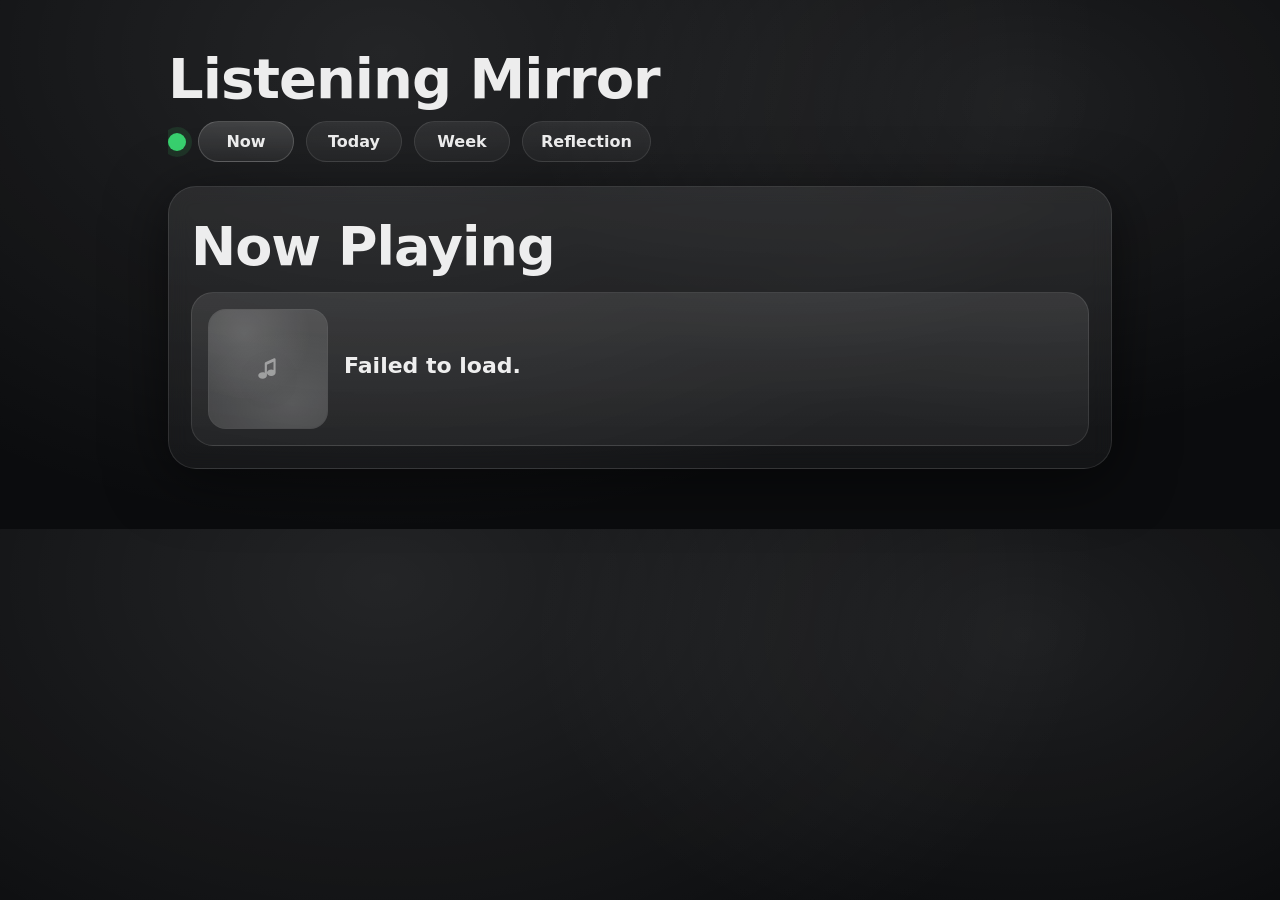
==== index.html @ 36694565 "Update index.html" ====
<!doctype html>
<html lang="en">
<head>
  <meta charset="utf-8" />
  <meta name="viewport" content="width=device-width,initial-scale=1" />
  <title>Listening Mirror</title>

  <style>
    :root{
      --bg:#0b0c0e;
      --card:rgba(255,255,255,.06);
      --card2:rgba(255,255,255,.08);
      --txt:rgba(255,255,255,.92);
      --muted:rgba(255,255,255,.60);
      --muted2:rgba(255,255,255,.42);
      --stroke:rgba(255,255,255,.10);
      --glow:rgba(255,255,255,.12);
      --radius:28px;
      --shadow: 0 12px 60px rgba(0,0,0,.55);
    }

    *{box-sizing:border-box}
    body{
      margin:0;
      font-family: system-ui, -apple-system, Segoe UI, Roboto, Arial, sans-serif;
      background:
        radial-gradient(1200px 800px at 30% 10%, rgba(255,255,255,.10), transparent 60%),
        radial-gradient(900px 600px at 80% 20%, rgba(255,255,255,.08), transparent 55%),
        var(--bg);
      color:var(--txt);
    }

    .wrap{max-width:980px;margin:0 auto;padding:28px 18px 60px;}
    h1{font-size:56px;letter-spacing:-1px;margin:18px 0 10px;}

    /* Tabs: mobile-friendly (horizontal scroll, no cut) */
    .tabs{
      display:flex;
      gap:12px;
      align-items:center;
      margin:10px 0 18px;
      overflow-x:auto;
      -webkit-overflow-scrolling:touch;
      padding-bottom:6px;
    }
    .tabs::-webkit-scrollbar{height:6px}
    .tabs::-webkit-scrollbar-thumb{background:rgba(255,255,255,.10);border-radius:999px}
    .dot{
      flex:0 0 auto;
      width:18px;height:18px;border-radius:999px;background:#38d06e;
      box-shadow:0 0 0 6px rgba(56,208,110,.12)
    }
    .tab{
      flex:0 0 auto;
      border:1px solid var(--stroke);
      background:linear-gradient(180deg, rgba(255,255,255,.08), rgba(255,255,255,.04));
      color:var(--txt);
      padding:10px 18px;border-radius:999px;
      font-weight:800;
      cursor:pointer;
      user-select:none;
      min-width:96px;
      text-align:center;
      white-space:nowrap;
    }
    .tab[aria-selected="true"]{
      background:linear-gradient(180deg, rgba(255,255,255,.16), rgba(255,255,255,.06));
      border-color:rgba(255,255,255,.18);
    }

    .panel{
      border:1px solid var(--stroke);
      background:linear-gradient(180deg, rgba(255,255,255,.08), rgba(255,255,255,.04));
      border-radius:var(--radius);
      padding:22px;
      box-shadow:var(--shadow);
      backdrop-filter: blur(10px);
    }
    .panel h2{font-size:54px;margin:6px 0 14px;letter-spacing:-1px}

    .card{
      border:1px solid var(--stroke);
      background:linear-gradient(180deg, rgba(255,255,255,.10), rgba(255,255,255,.05));
      border-radius:22px;
      padding:16px;
    }

    .nowGrid{
      display:grid;
      grid-template-columns: 120px 1fr;
      gap:16px;
      align-items:center;
    }

    .cover{
      width:120px;height:120px;border-radius:18px;
      border:1px solid var(--stroke);
      background:rgba(255,255,255,.08);
      overflow:hidden;
      position:relative;
      display:grid;
      place-items:center;
    }
    .cover img{width:100%;height:100%;object-fit:cover;display:block;}

    .meta{min-width:0;}
    .title{
      font-size:22px;font-weight:900;line-height:1.15;
      white-space:normal;
      word-break:break-word;
      overflow-wrap:anywhere;
    }
    .sub{
      margin-top:6px;
      color:var(--muted);
      font-weight:750;
      white-space:normal;
      word-break:break-word;
      overflow-wrap:anywhere;
    }

    .badge{
      margin-top:12px;
      display:inline-flex;gap:10px;align-items:center;
      padding:10px 14px;border-radius:999px;
      border:1px solid var(--stroke);
      background:rgba(0,0,0,.25);
      color:var(--txt);
      font-weight:850;
    }
    .bars{display:inline-flex;gap:3px;align-items:flex-end;}
    .bars span{width:4px;border-radius:3px;background:rgba(255,255,255,.75);display:block}
    .bars span:nth-child(1){height:7px}
    .bars span:nth-child(2){height:12px}
    .bars span:nth-child(3){height:9px}

    .list{display:flex;flex-direction:column;gap:12px;}

    .row{
      display:grid;
      grid-template-columns: 44px 56px 1fr auto;
      gap:12px;
      align-items:center;
      padding:14px 14px;
      border-radius:18px;
      border:1px solid var(--stroke);
      background:rgba(0,0,0,.22);
    }

    .rank{
      width:44px;height:44px;border-radius:14px;
      display:grid;place-items:center;
      border:1px solid var(--stroke);
      color:var(--muted);
      font-weight:900;
      background:rgba(255,255,255,.04);
    }

    .mini{
      width:56px;height:56px;border-radius:16px;
      border:1px solid var(--stroke);
      overflow:hidden;
      background:rgba(255,255,255,.08);
      display:grid;place-items:center;
      position:relative;
    }
    .mini img{width:100%;height:100%;object-fit:cover;display:block;}

    .rowTitle{
      font-weight:900;
      white-space:normal;
      word-break:break-word;
      overflow-wrap:anywhere;
      line-height:1.18;
      font-size:18px;
    }
    .rowSub{
      color:var(--muted2);
      font-weight:750;
      margin-top:4px;
      white-space:normal;
      word-break:break-word;
      overflow-wrap:anywhere;
      font-size:14px;
    }
    .count{
      color:var(--muted);
      font-weight:900;
      white-space:nowrap;
      font-variant-numeric: tabular-nums;
    }

    /* Clean placeholder (NO stars anywhere) */
    .ph{
      width:100%;height:100%;
      display:grid;place-items:center;
      background:
        radial-gradient(120px 120px at 30% 20%, rgba(255,255,255,.12), transparent 55%),
        radial-gradient(160px 120px at 70% 80%, rgba(255,255,255,.10), transparent 60%),
        rgba(255,255,255,.06);
    }
    .ph svg{
      width:26px;height:26px;
      opacity:.55;
      filter: drop-shadow(0 10px 18px rgba(0,0,0,.35));
    }

    /* Reflection UI */
    .field{display:flex;flex-direction:column;gap:10px;margin-top:10px}
    textarea{
      width:100%;
      min-height:110px;
      border-radius:18px;
      border:1px solid var(--stroke);
      background:rgba(0,0,0,.28);
      color:var(--txt);
      padding:14px;
      font-size:16px;
      outline:none;
      resize:vertical;
      line-height:1.35;
    }
    .btn{
      display:inline-flex;align-items:center;justify-content:center;
      padding:12px 16px;border-radius:999px;
      border:1px solid rgba(255,255,255,.18);
      background:rgba(255,255,255,.10);
      color:var(--txt);
      font-weight:900;
      cursor:pointer;
    }
    .out{
      margin-top:14px;
      padding:14px;
      border-radius:18px;
      border:1px solid var(--stroke);
      background:rgba(0,0,0,.22);
      color:var(--txt);
      white-space:pre-wrap;
      line-height:1.45;
      word-break:break-word;
      overflow-wrap:anywhere;
    }
    .muted{color:var(--muted2);font-weight:750}

    /* Mobile tweaks */
    @media (max-width: 640px){
      .wrap{padding:22px 14px 46px;}
      h1{font-size:44px;margin:10px 0 8px;}
      .panel{padding:16px;border-radius:24px;}
      .panel h2{font-size:44px;margin:4px 0 12px;}

      .nowGrid{
        grid-template-columns: 92px 1fr;
        gap:12px;
      }
      .cover{width:92px;height:92px;border-radius:16px;}
      .title{font-size:18px}
      .sub{font-size:14px}

      .row{
        grid-template-columns: 40px 52px 1fr;
        grid-template-areas:
          "rank art meta"
          "rank art count";
        align-items:start;
        gap:10px 12px;
      }
      .rank{grid-area:rank;width:40px;height:40px;border-radius:14px}
      .mini{grid-area:art;width:52px;height:52px;border-radius:16px}
      .row .meta{grid-area:meta}
      .count{grid-area:count;justify-self:end;align-self:end}
      .rowTitle{font-size:16px}
      .rowSub{font-size:13px}

      .tab{min-width:auto;padding:10px 14px;font-weight:850}
    }

    @media (max-width: 380px){
      h1{font-size:40px}
      .panel h2{font-size:40px}
    }
  </style>
</head>

<body>
  <div class="wrap">
    <h1>Listening Mirror</h1>

    <div class="tabs">
      <div class="dot" aria-hidden="true"></div>
      <div class="tab" data-tab="now" aria-selected="true">Now</div>
      <div class="tab" data-tab="today" aria-selected="false">Today</div>
      <div class="tab" data-tab="week" aria-selected="false">Week</div>
      <div class="tab" data-tab="reflection" aria-selected="false">Reflection</div>
    </div>

    <!-- NOW -->
    <section class="panel" data-panel="now">
      <h2>Now Playing</h2>
      <div class="card">
        <div class="nowGrid">
          <div class="cover" id="nowCover"></div>
          <div class="meta">
            <div class="title" id="nowTitle">Loading…</div>
            <div class="sub" id="nowAlbum"></div>
            <div class="badge" id="nowBadge" style="display:none;">
              <span class="bars" aria-hidden="true"><span></span><span></span><span></span></span>
              <span>live now playing</span>
            </div>
          </div>
        </div>
      </div>
    </section>

    <!-- TODAY -->
    <section class="panel" data-panel="today" style="display:none;">
      <h2>Today</h2>
      <div class="list" id="todayList"></div>
      <div class="muted" id="todayEmpty" style="display:none;margin-top:14px;">No data yet.</div>
    </section>

    <!-- WEEK -->
    <section class="panel" data-panel="week" style="display:none;">
      <h2>Top tracks (7 days)</h2>
      <div class="list" id="weekTracks"></div>

      <div style="height:18px"></div>

      <h2 style="font-size:44px;margin-top:10px;">Top artists (7 days)</h2>
      <div class="list" id="weekArtists"></div>
    </section>

    <!-- REFLECTION -->
    <section class="panel" data-panel="reflection" style="display:none;">
      <h2>Reflection</h2>
      <div class="muted">AI reflection based strictly on your Last.fm data.</div>

      <div class="field">
        <textarea id="reflectionFocus" placeholder="Optional: τι θες να ρωτήσει/αναλύσει; (π.χ. 'γιατί κόλλησα με The Dears αυτή τη βδομάδα;')"></textarea>
        <div style="display:flex;gap:12px;flex-wrap:wrap;align-items:center;">
          <button class="btn" id="btnReflect">Generate reflection</button>
          <span class="muted" id="reflectStatus"></span>
        </div>
      </div>

      <div class="out" id="reflectionOut" style="display:none;"></div>
    </section>
  </div>

  <script>
    // ✅ ΒΑΛΕ ΕΔΩ ΜΟΝΟ το base domain του Worker σου:
    const BASE_API = "https://i.errtanq9.workers.dev";

    const $ = (id) => document.getElementById(id);

    function setTab(name){
      document.querySelectorAll(".tab").forEach(t=>{
        t.setAttribute("aria-selected", t.dataset.tab === name ? "true" : "false");
      });
      document.querySelectorAll("[data-panel]").forEach(p=>{
        p.style.display = (p.dataset.panel === name) ? "" : "none";
      });
    }

    document.querySelectorAll(".tab").forEach(t=>{
      t.addEventListener("click", ()=>{
        const name = t.dataset.tab;
        setTab(name);
        if (name === "now") loadNow();
        if (name === "today") loadToday();
        if (name === "week") loadWeek();
      });
    });

    async function fetchJSON(path, opts){
      const r = await fetch(BASE_API + path, opts);
      if (!r.ok) throw new Error("HTTP " + r.status);
      return await r.json();
    }

    function placeholderHTML(){
      return `
        <div class="ph" aria-hidden="true">
          <svg viewBox="0 0 24 24" fill="none" aria-hidden="true">
            <path d="M9 18V6.7c0-.4.24-.76.6-.92l8-3.6c.66-.3 1.4.18 1.4.9V15.5c0 1.66-1.79 3-4 3s-4-1.34-4-3 1.79-3 4-3c.75 0 1.46.16 2.06.44V5.3L11 8.1V18c0 1.66-1.79 3-4 3s-4-1.34-4-3 1.79-3 4-3c.75 0 1.46.16 2 .43Z" fill="rgba(255,255,255,.78)"/>
          </svg>
        </div>
      `;
    }

    function coverHTML(url){
      if (url) return `<img src="${url}" alt="" loading="lazy" />`;
      return placeholderHTML();
    }

    function escapeHTML(s){
      return String(s ?? "")
        .replaceAll("&","&amp;")
        .replaceAll("<","&lt;")
        .replaceAll(">","&gt;");
    }

    // NOW
    async function loadNow(){
      try{
        const d = await fetchJSON("/api/now");
        const title = d.artist ? `${d.artist} — ${d.name}` : (d.name || "—");
        $("nowTitle").textContent = title;
        $("nowAlbum").textContent = d.album || "";
        $("nowCover").innerHTML = coverHTML(d.image);
        $("nowBadge").style.display = d.nowPlaying ? "inline-flex" : "none";
      }catch(e){
        $("nowTitle").textContent = "Failed to load.";
        $("nowAlbum").textContent = "";
        $("nowCover").innerHTML = placeholderHTML();
        $("nowBadge").style.display = "none";
      }
    }

    // TODAY (recent list)
    async function loadToday(){
      const listEl = $("todayList");
      const emptyEl = $("todayEmpty");
      listEl.innerHTML = "";
      emptyEl.style.display = "none";

      try{
        const d = await fetchJSON("/api/recent?limit=40");
        const tracks = d.tracks || [];
        if (!tracks.length){ emptyEl.style.display=""; return; }

        tracks.slice(0, 30).forEach((t, i)=>{
          const title = `${t.artist} — ${t.name}`;
          const img = t.image || "";
          const row = document.createElement("div");
          row.className = "row";
          row.innerHTML = `
            <div class="rank">${i+1}</div>
            <div class="mini">${img ? `<img src="${img}" alt="" loading="lazy">` : placeholderHTML()}</div>
            <div class="meta">
              <div class="rowTitle">${escapeHTML(title)}</div>
              <div class="rowSub">${escapeHTML(t.album || "")}</div>
            </div>
            <div class="count">${t.nowPlaying ? "LIVE" : ""}</div>
          `;
          listEl.appendChild(row);
        });
      }catch(e){
        emptyEl.style.display="";
        emptyEl.textContent = "Failed to load.";
      }
    }

    // WEEK (top tracks + artists)
    async function loadWeek(){
      $("weekTracks").innerHTML = "";
      $("weekArtists").innerHTML = "";

      // Top tracks (7 days) -> ΜΟΝΟ τίτλος τραγουδιού ✅
      try{
        const d = await fetchJSON("/api/top?type=tracks&period=7day&limit=12");
        (d.tracks || []).forEach((t, i)=>{
          const row = document.createElement("div");
          row.className = "row";
          row.innerHTML = `
            <div class="rank">${i+1}</div>
            <div class="mini">${t.image ? `<img src="${t.image}" alt="" loading="lazy">` : placeholderHTML()}</div>
            <div class="meta">
              <div class="rowTitle">${escapeHTML(t.name || "")}</div>
              <div class="rowSub"></div>
            </div>
            <div class="count">${(t.playcount||0)}</div>
          `;
          $("weekTracks").appendChild(row);
        });
      }catch(e){
        const m = document.createElement("div");
        m.className="muted";
        m.textContent="Failed to load top tracks.";
        $("weekTracks").appendChild(m);
      }

      // Top artists (7 days)
      try{
        const d2 = await fetchJSON("/api/top?type=artists&period=7day&limit=10");
        (d2.artists || []).forEach((a, i)=>{
          const row = document.createElement("div");
          row.className = "row";
          row.innerHTML = `
            <div class="rank">${i+1}</div>
            <div class="mini">${a.image ? `<img src="${a.image}" alt="" loading="lazy">` : placeholderHTML()}</div>
            <div class="meta">
              <div class="rowTitle">${escapeHTML(a.name || "")}</div>
              <div class="rowSub"></div>
            </div>
            <div class="count">${(a.playcount||0)}</div>
          `;
          $("weekArtists").appendChild(row);
        });
      }catch(e){
        const m = document.createElement("div");
        m.className="muted";
        m.textContent="Failed to load top artists.";
        $("weekArtists").appendChild(m);
      }
    }

    // REFLECTION
    $("btnReflect").addEventListener("click", async ()=>{
      $("reflectStatus").textContent = "Working…";
      $("reflectionOut").style.display = "none";
      $("reflectionOut").textContent = "";

      const focus = $("reflectionFocus").value || "";
      try{
        const d = await fetchJSON("/api/reflection", {
          method:"POST",
          headers:{ "Content-Type":"application/json" },
          body: JSON.stringify({ focus })
        });
        $("reflectionOut").textContent = d.text || "(no output)";
        $("reflectionOut").style.display = "";
        $("reflectStatus").textContent = "";
      }catch(e){
        $("reflectStatus").textContent = "Failed.";
      }
    });

    // initial
    loadNow();
  </script>
</body>
</html>
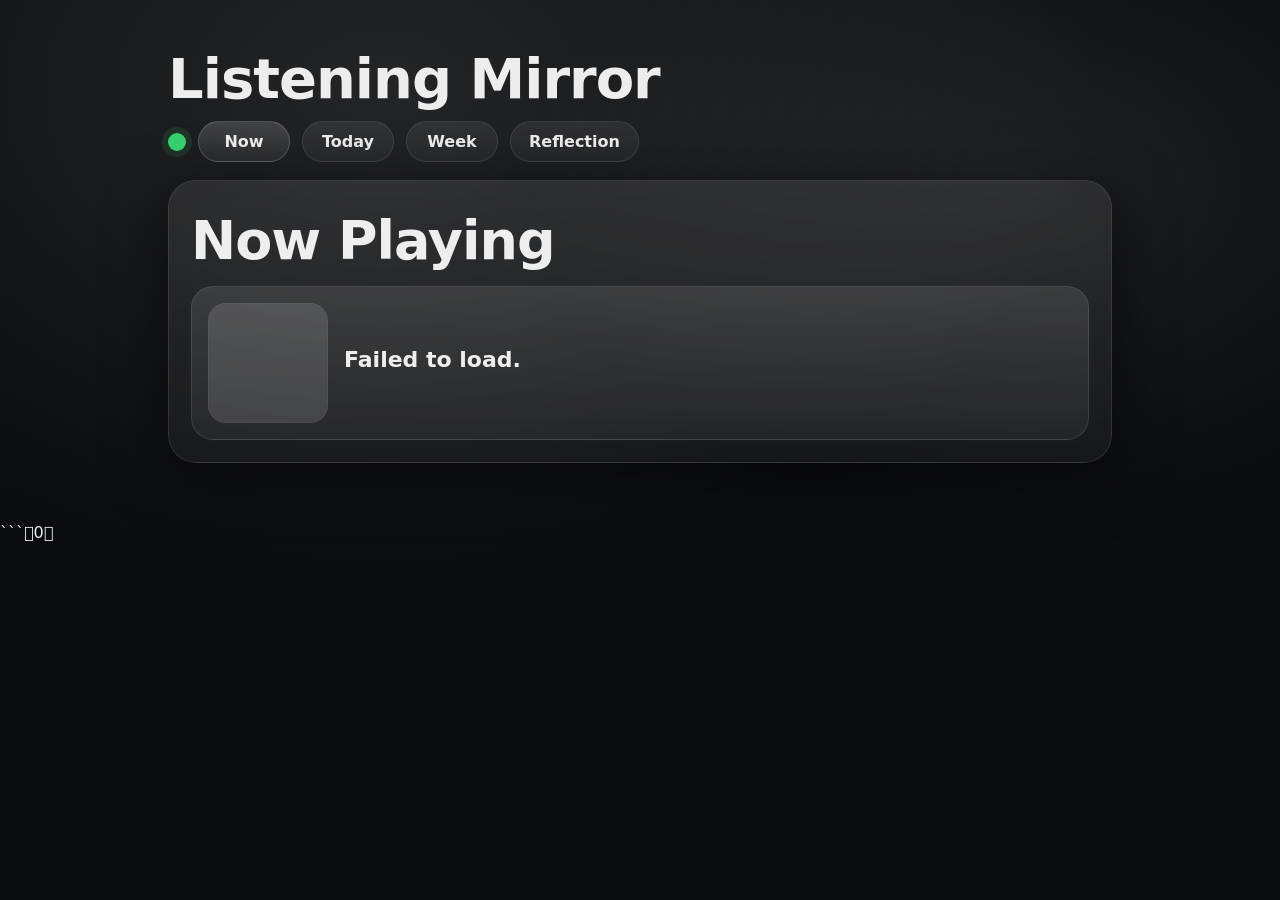
==== commit f22f3e64: "Update index.html" ====
--- a/index.html
+++ b/index.html
@@ -16,42 +16,39 @@
       --stroke:rgba(255,255,255,.10);
       --glow:rgba(255,255,255,.12);
       --radius:28px;
-      --shadow: 0 12px 60px rgba(0,0,0,.55);
-    }
-
-    *{box-sizing:border-box}
+    }
+
+    *{ box-sizing:border-box; }
+    html,body{ height:100%; }
+
     body{
       margin:0;
       font-family: system-ui, -apple-system, Segoe UI, Roboto, Arial, sans-serif;
-      background:
-        radial-gradient(1200px 800px at 30% 10%, rgba(255,255,255,.10), transparent 60%),
-        radial-gradient(900px 600px at 80% 20%, rgba(255,255,255,.08), transparent 55%),
-        var(--bg);
+      background: radial-gradient(1200px 800px at 30% 10%, rgba(255,255,255,.10), transparent 60%),
+                  radial-gradient(900px 600px at 80% 20%, rgba(255,255,255,.08), transparent 55%),
+                  var(--bg);
       color:var(--txt);
+      overflow-x:hidden;
     }
 
     .wrap{max-width:980px;margin:0 auto;padding:28px 18px 60px;}
     h1{font-size:56px;letter-spacing:-1px;margin:18px 0 10px;}
-
-    /* Tabs: mobile-friendly (horizontal scroll, no cut) */
+    @media (max-width:520px){
+      h1{font-size:44px;}
+    }
+
     .tabs{
       display:flex;
       gap:12px;
       align-items:center;
       margin:10px 0 18px;
-      overflow-x:auto;
-      -webkit-overflow-scrolling:touch;
-      padding-bottom:6px;
-    }
-    .tabs::-webkit-scrollbar{height:6px}
-    .tabs::-webkit-scrollbar-thumb{background:rgba(255,255,255,.10);border-radius:999px}
+      flex-wrap:wrap;
+    }
     .dot{
-      flex:0 0 auto;
       width:18px;height:18px;border-radius:999px;background:#38d06e;
       box-shadow:0 0 0 6px rgba(56,208,110,.12)
     }
     .tab{
-      flex:0 0 auto;
       border:1px solid var(--stroke);
       background:linear-gradient(180deg, rgba(255,255,255,.08), rgba(255,255,255,.04));
       color:var(--txt);
@@ -59,7 +56,7 @@
       font-weight:800;
       cursor:pointer;
       user-select:none;
-      min-width:96px;
+      min-width:92px;
       text-align:center;
       white-space:nowrap;
     }
@@ -73,16 +70,22 @@
       background:linear-gradient(180deg, rgba(255,255,255,.08), rgba(255,255,255,.04));
       border-radius:var(--radius);
       padding:22px;
-      box-shadow:var(--shadow);
+      box-shadow:0 12px 60px rgba(0,0,0,.55);
       backdrop-filter: blur(10px);
+      max-width:100%;
     }
     .panel h2{font-size:54px;margin:6px 0 14px;letter-spacing:-1px}
+    @media (max-width:520px){
+      .panel{padding:18px;}
+      .panel h2{font-size:40px;}
+    }
 
     .card{
       border:1px solid var(--stroke);
       background:linear-gradient(180deg, rgba(255,255,255,.10), rgba(255,255,255,.05));
       border-radius:22px;
       padding:16px;
+      max-width:100%;
     }
 
     .nowGrid{
@@ -90,6 +93,13 @@
       grid-template-columns: 120px 1fr;
       gap:16px;
       align-items:center;
+      min-width:0;
+    }
+    @media (max-width:520px){
+      .nowGrid{
+        grid-template-columns: 92px 1fr;
+        gap:14px;
+      }
     }
 
     .cover{
@@ -97,26 +107,29 @@
       border:1px solid var(--stroke);
       background:rgba(255,255,255,.08);
       overflow:hidden;
-      position:relative;
-      display:grid;
-      place-items:center;
-    }
+    }
+    @media (max-width:520px){
+      .cover{ width:92px; height:92px; border-radius:16px; }
+    }
+
     .cover img{width:100%;height:100%;object-fit:cover;display:block;}
-
     .meta{min-width:0;}
+
     .title{
       font-size:22px;font-weight:900;line-height:1.15;
-      white-space:normal;
+      white-space:normal; overflow:visible; text-overflow:unset;
       word-break:break-word;
-      overflow-wrap:anywhere;
-    }
+    }
+    @media (max-width:520px){
+      .title{font-size:18px;}
+    }
+
     .sub{
       margin-top:6px;
       color:var(--muted);
       font-weight:750;
       white-space:normal;
       word-break:break-word;
-      overflow-wrap:anywhere;
     }
 
     .badge{
@@ -145,6 +158,15 @@
       border-radius:18px;
       border:1px solid var(--stroke);
       background:rgba(0,0,0,.22);
+      min-width:0;
+    }
+
+    @media (max-width:520px){
+      .row{
+        grid-template-columns: 42px 54px 1fr auto;
+        padding:12px 12px;
+        gap:10px;
+      }
     }
 
     .rank{
@@ -155,6 +177,9 @@
       font-weight:900;
       background:rgba(255,255,255,.04);
     }
+    @media (max-width:520px){
+      .rank{width:42px;height:42px;border-radius:14px;}
+    }
 
     .mini{
       width:56px;height:56px;border-radius:16px;
@@ -162,47 +187,31 @@
       overflow:hidden;
       background:rgba(255,255,255,.08);
       display:grid;place-items:center;
-      position:relative;
+      color:rgba(255,255,255,.25);
+      font-weight:900;
+    }
+    @media (max-width:520px){
+      .mini{width:54px;height:54px;border-radius:16px;}
     }
     .mini img{width:100%;height:100%;object-fit:cover;display:block;}
 
     .rowTitle{
       font-weight:900;
-      white-space:normal;
+      white-space:normal; overflow:visible; text-overflow:unset;
       word-break:break-word;
-      overflow-wrap:anywhere;
       line-height:1.18;
-      font-size:18px;
-    }
-    .rowSub{
-      color:var(--muted2);
-      font-weight:750;
-      margin-top:4px;
-      white-space:normal;
-      word-break:break-word;
-      overflow-wrap:anywhere;
-      font-size:14px;
-    }
-    .count{
-      color:var(--muted);
-      font-weight:900;
-      white-space:nowrap;
-      font-variant-numeric: tabular-nums;
-    }
-
-    /* Clean placeholder (NO stars anywhere) */
+    }
+    .rowSub{color:var(--muted2);font-weight:750;margin-top:4px;word-break:break-word}
+    .count{color:var(--muted);font-weight:900;white-space:nowrap}
+
+    /* No-star placeholder (no "★") */
     .ph{
       width:100%;height:100%;
-      display:grid;place-items:center;
-      background:
-        radial-gradient(120px 120px at 30% 20%, rgba(255,255,255,.12), transparent 55%),
-        radial-gradient(160px 120px at 70% 80%, rgba(255,255,255,.10), transparent 60%),
-        rgba(255,255,255,.06);
-    }
-    .ph svg{
-      width:26px;height:26px;
-      opacity:.55;
-      filter: drop-shadow(0 10px 18px rgba(0,0,0,.35));
+      display:flex;align-items:center;justify-content:center;
+      background:rgba(255,255,255,.06);
+      color:rgba(255,255,255,.20);
+      font-weight:900;
+      font-size:18px;
     }
 
     /* Reflection UI */
@@ -218,7 +227,6 @@
       font-size:16px;
       outline:none;
       resize:vertical;
-      line-height:1.35;
     }
     .btn{
       display:inline-flex;align-items:center;justify-content:center;
@@ -237,52 +245,11 @@
       background:rgba(0,0,0,.22);
       color:var(--txt);
       white-space:pre-wrap;
-      line-height:1.45;
-      word-break:break-word;
-      overflow-wrap:anywhere;
-    }
-    .muted{color:var(--muted2);font-weight:750}
-
-    /* Mobile tweaks */
-    @media (max-width: 640px){
-      .wrap{padding:22px 14px 46px;}
-      h1{font-size:44px;margin:10px 0 8px;}
-      .panel{padding:16px;border-radius:24px;}
-      .panel h2{font-size:44px;margin:4px 0 12px;}
-
-      .nowGrid{
-        grid-template-columns: 92px 1fr;
-        gap:12px;
-      }
-      .cover{width:92px;height:92px;border-radius:16px;}
-      .title{font-size:18px}
-      .sub{font-size:14px}
-
-      .row{
-        grid-template-columns: 40px 52px 1fr;
-        grid-template-areas:
-          "rank art meta"
-          "rank art count";
-        align-items:start;
-        gap:10px 12px;
-      }
-      .rank{grid-area:rank;width:40px;height:40px;border-radius:14px}
-      .mini{grid-area:art;width:52px;height:52px;border-radius:16px}
-      .row .meta{grid-area:meta}
-      .count{grid-area:count;justify-self:end;align-self:end}
-      .rowTitle{font-size:16px}
-      .rowSub{font-size:13px}
-
-      .tab{min-width:auto;padding:10px 14px;font-weight:850}
-    }
-
-    @media (max-width: 380px){
-      h1{font-size:40px}
-      .panel h2{font-size:40px}
-    }
+      line-height:1.35;
+    }
+    .muted{color:var(--muted2);font-weight:700}
   </style>
 </head>
-
 <body>
   <div class="wrap">
     <h1>Listening Mirror</h1>
@@ -336,20 +303,23 @@
       <h2>Reflection</h2>
       <div class="muted">AI reflection based strictly on your Last.fm data.</div>
 
-      <div class="field">
-        <textarea id="reflectionFocus" placeholder="Optional: τι θες να ρωτήσει/αναλύσει; (π.χ. 'γιατί κόλλησα με The Dears αυτή τη βδομάδα;')"></textarea>
-        <div style="display:flex;gap:12px;flex-wrap:wrap;align-items:center;">
+      <!-- Hidden input + button (kept for debugging, but auto-run is enabled) -->
+      <div class="field" style="display:none;">
+        <textarea id="reflectionFocus" placeholder="Optional..."></textarea>
+        <div style="display:flex;gap:12px;flex-wrap:wrap;">
           <button class="btn" id="btnReflect">Generate reflection</button>
           <span class="muted" id="reflectStatus"></span>
         </div>
       </div>
 
       <div class="out" id="reflectionOut" style="display:none;"></div>
+      <div class="muted" id="reflectionLoading" style="margin-top:12px;">Loading reflection…</div>
     </section>
   </div>
 
   <script>
-    // ✅ ΒΑΛΕ ΕΔΩ ΜΟΝΟ το base domain του Worker σου:
+    // ✅ Worker base domain
+    // Must include the /img proxy endpoint you added in the worker.
     const BASE_API = "https://i.errtanq9.workers.dev";
 
     const $ = (id) => document.getElementById(id);
@@ -361,16 +331,15 @@
       document.querySelectorAll("[data-panel]").forEach(p=>{
         p.style.display = (p.dataset.panel === name) ? "" : "none";
       });
+
+      if (name === "now") loadNow();
+      if (name === "today") loadToday();
+      if (name === "week") loadWeek();
+      if (name === "reflection") loadReflectionAuto();
     }
 
     document.querySelectorAll(".tab").forEach(t=>{
-      t.addEventListener("click", ()=>{
-        const name = t.dataset.tab;
-        setTab(name);
-        if (name === "now") loadNow();
-        if (name === "today") loadToday();
-        if (name === "week") loadWeek();
-      });
+      t.addEventListener("click", ()=> setTab(t.dataset.tab));
     });
 
     async function fetchJSON(path, opts){
@@ -380,25 +349,16 @@
     }
 
     function placeholderHTML(){
-      return `
-        <div class="ph" aria-hidden="true">
-          <svg viewBox="0 0 24 24" fill="none" aria-hidden="true">
-            <path d="M9 18V6.7c0-.4.24-.76.6-.92l8-3.6c.66-.3 1.4.18 1.4.9V15.5c0 1.66-1.79 3-4 3s-4-1.34-4-3 1.79-3 4-3c.75 0 1.46.16 2.06.44V5.3L11 8.1V18c0 1.66-1.79 3-4 3s-4-1.34-4-3 1.79-3 4-3c.75 0 1.46.16 2 .43Z" fill="rgba(255,255,255,.78)"/>
-          </svg>
-        </div>
-      `;
-    }
-
+      return `<div class="ph" aria-hidden="true"></div>`;
+    }
+
+    // ✅ Image proxy via worker: /img?u=<encoded>
     function coverHTML(url){
-      if (url) return `<img src="${url}" alt="" loading="lazy" />`;
+      if (url){
+        const proxied = BASE_API + "/img?u=" + encodeURIComponent(url);
+        return `<img src="${proxied}" alt="" loading="lazy" />`;
+      }
       return placeholderHTML();
-    }
-
-    function escapeHTML(s){
-      return String(s ?? "")
-        .replaceAll("&","&amp;")
-        .replaceAll("<","&lt;")
-        .replaceAll(">","&gt;");
     }
 
     // NOW
@@ -432,12 +392,11 @@
 
         tracks.slice(0, 30).forEach((t, i)=>{
           const title = `${t.artist} — ${t.name}`;
-          const img = t.image || "";
           const row = document.createElement("div");
           row.className = "row";
           row.innerHTML = `
             <div class="rank">${i+1}</div>
-            <div class="mini">${img ? `<img src="${img}" alt="" loading="lazy">` : placeholderHTML()}</div>
+            <div class="mini">${coverHTML(t.image)}</div>
             <div class="meta">
               <div class="rowTitle">${escapeHTML(title)}</div>
               <div class="rowSub">${escapeHTML(t.album || "")}</div>
@@ -457,7 +416,7 @@
       $("weekTracks").innerHTML = "";
       $("weekArtists").innerHTML = "";
 
-      // Top tracks (7 days) -> ΜΟΝΟ τίτλος τραγουδιού ✅
+      // Top tracks (7 days) -> Title only + cover
       try{
         const d = await fetchJSON("/api/top?type=tracks&period=7day&limit=12");
         (d.tracks || []).forEach((t, i)=>{
@@ -465,10 +424,10 @@
           row.className = "row";
           row.innerHTML = `
             <div class="rank">${i+1}</div>
-            <div class="mini">${t.image ? `<img src="${t.image}" alt="" loading="lazy">` : placeholderHTML()}</div>
+            <div class="mini">${coverHTML(t.image)}</div>
             <div class="meta">
               <div class="rowTitle">${escapeHTML(t.name || "")}</div>
-              <div class="rowSub"></div>
+              <div class="rowSub">${escapeHTML(t.artist || "")}</div>
             </div>
             <div class="count">${(t.playcount||0)}</div>
           `;
@@ -481,7 +440,7 @@
         $("weekTracks").appendChild(m);
       }
 
-      // Top artists (7 days)
+      // Top artists (7 days) -> artist image + name
       try{
         const d2 = await fetchJSON("/api/top?type=artists&period=7day&limit=10");
         (d2.artists || []).forEach((a, i)=>{
@@ -489,7 +448,7 @@
           row.className = "row";
           row.innerHTML = `
             <div class="rank">${i+1}</div>
-            <div class="mini">${a.image ? `<img src="${a.image}" alt="" loading="lazy">` : placeholderHTML()}</div>
+            <div class="mini">${coverHTML(a.image)}</div>
             <div class="meta">
               <div class="rowTitle">${escapeHTML(a.name || "")}</div>
               <div class="rowSub"></div>
@@ -506,29 +465,39 @@
       }
     }
 
-    // REFLECTION
-    $("btnReflect").addEventListener("click", async ()=>{
-      $("reflectStatus").textContent = "Working…";
+    // REFLECTION (AUTO - no input, no button)
+    let reflectionLoaded = false;
+
+    async function loadReflectionAuto(){
+      if (reflectionLoaded) return;
+      reflectionLoaded = true;
+
+      $("reflectionLoading").style.display = "";
       $("reflectionOut").style.display = "none";
       $("reflectionOut").textContent = "";
 
-      const focus = $("reflectionFocus").value || "";
       try{
         const d = await fetchJSON("/api/reflection", {
           method:"POST",
           headers:{ "Content-Type":"application/json" },
-          body: JSON.stringify({ focus })
+          body: JSON.stringify({ focus: "" })
         });
+
         $("reflectionOut").textContent = d.text || "(no output)";
         $("reflectionOut").style.display = "";
-        $("reflectStatus").textContent = "";
+        $("reflectionLoading").style.display = "none";
       }catch(e){
-        $("reflectStatus").textContent = "Failed.";
-      }
-    });
+        $("reflectionLoading").textContent = "Failed to load reflection.";
+      }
+    }
+
+    function escapeHTML(s){
+      return String(s).replaceAll("&","&amp;").replaceAll("<","&lt;").replaceAll(">","&gt;");
+    }
 
     // initial
     loadNow();
   </script>
 </body>
-</html>+</html>
+```0
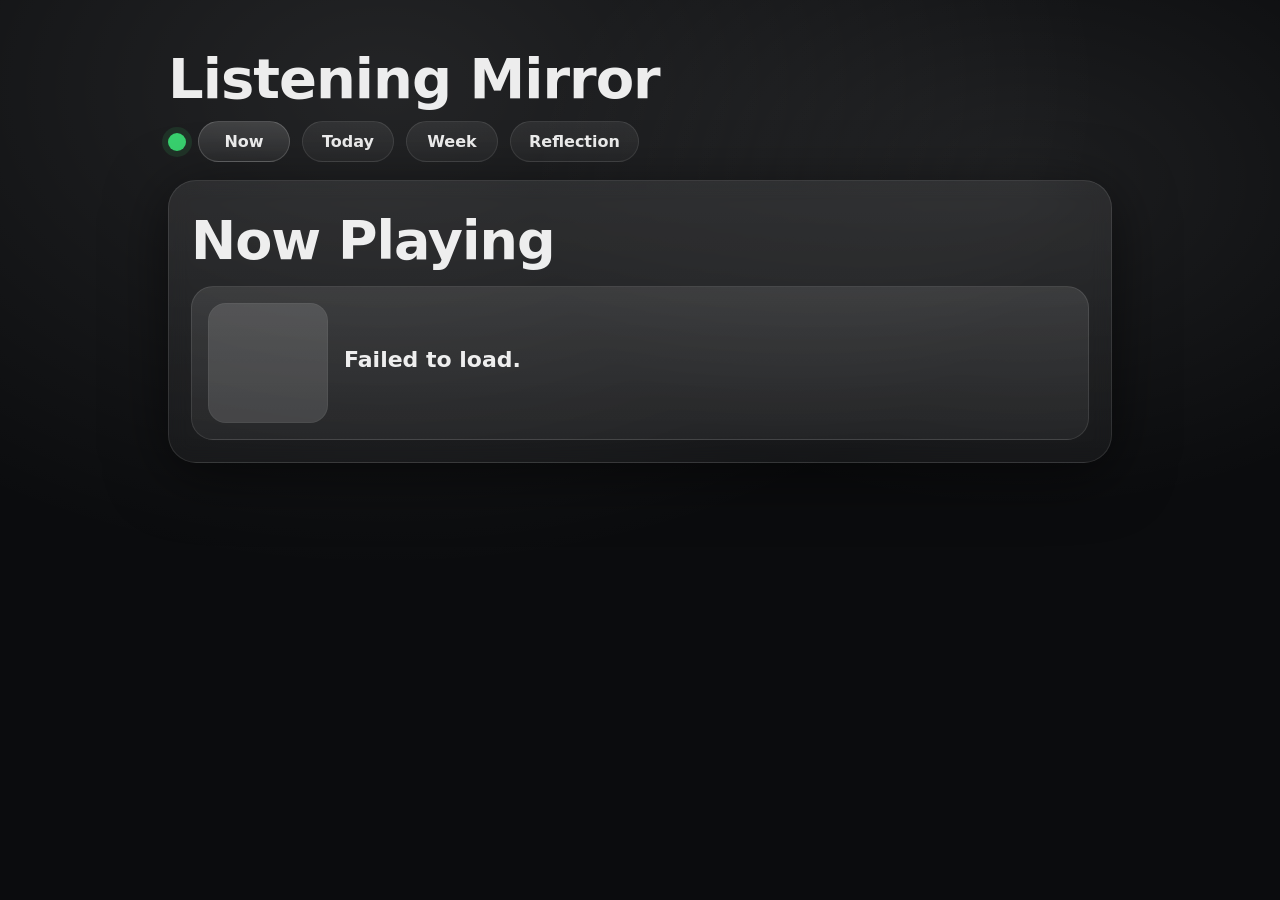
==== commit 751f2de5: "Update index.html" ====
--- a/index.html
+++ b/index.html
@@ -500,4 +500,3 @@
   </script>
 </body>
 </html>
-```0
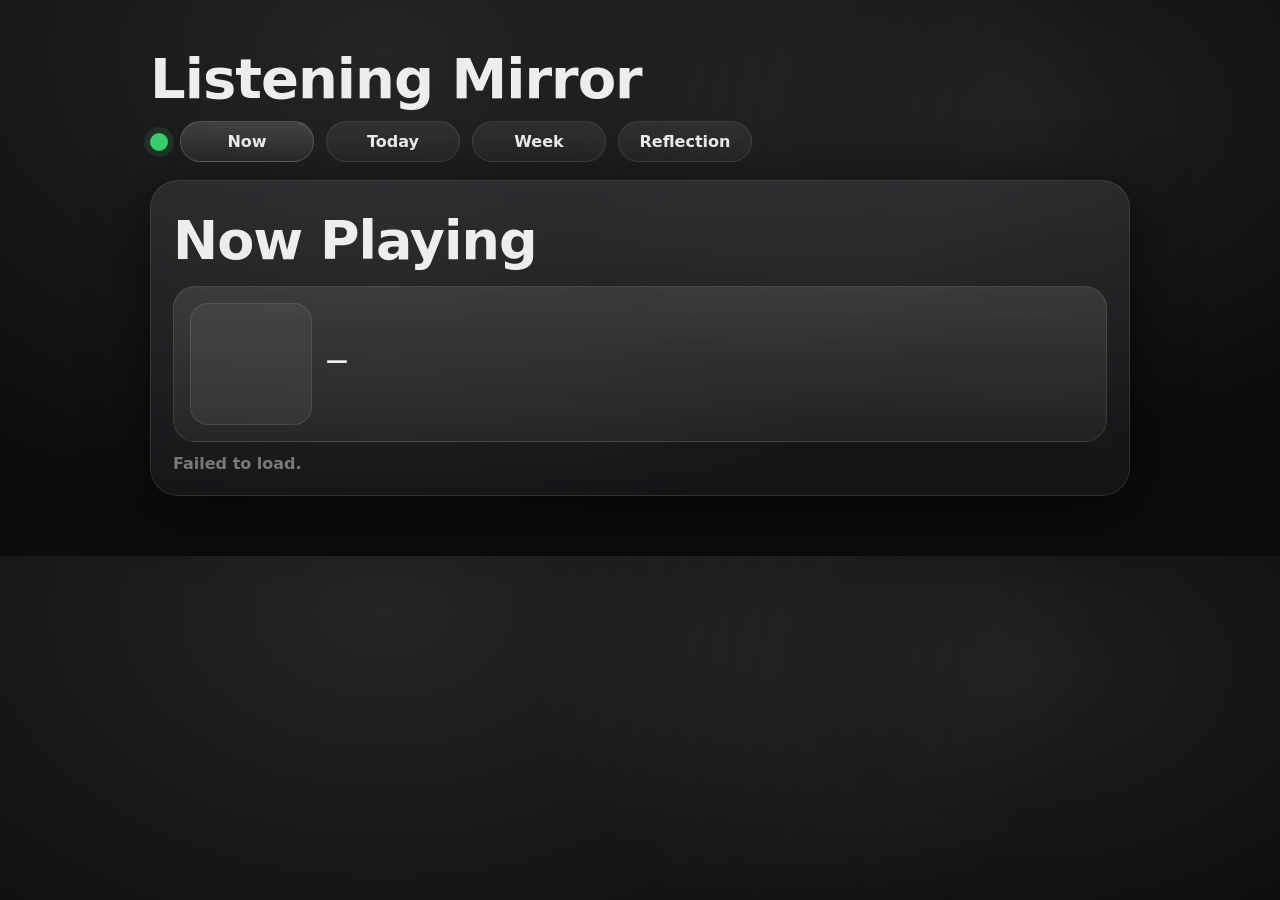
==== commit 34aa34c3: "Update index.html" ====
--- a/index.html
+++ b/index.html
@@ -9,18 +9,12 @@
     :root{
       --bg:#0b0c0e;
       --card:rgba(255,255,255,.06);
-      --card2:rgba(255,255,255,.08);
       --txt:rgba(255,255,255,.92);
       --muted:rgba(255,255,255,.60);
       --muted2:rgba(255,255,255,.42);
       --stroke:rgba(255,255,255,.10);
-      --glow:rgba(255,255,255,.12);
       --radius:28px;
     }
-
-    *{ box-sizing:border-box; }
-    html,body{ height:100%; }
-
     body{
       margin:0;
       font-family: system-ui, -apple-system, Segoe UI, Roboto, Arial, sans-serif;
@@ -28,26 +22,11 @@
                   radial-gradient(900px 600px at 80% 20%, rgba(255,255,255,.08), transparent 55%),
                   var(--bg);
       color:var(--txt);
-      overflow-x:hidden;
-    }
-
+    }
     .wrap{max-width:980px;margin:0 auto;padding:28px 18px 60px;}
     h1{font-size:56px;letter-spacing:-1px;margin:18px 0 10px;}
-    @media (max-width:520px){
-      h1{font-size:44px;}
-    }
-
-    .tabs{
-      display:flex;
-      gap:12px;
-      align-items:center;
-      margin:10px 0 18px;
-      flex-wrap:wrap;
-    }
-    .dot{
-      width:18px;height:18px;border-radius:999px;background:#38d06e;
-      box-shadow:0 0 0 6px rgba(56,208,110,.12)
-    }
+    .tabs{display:flex;gap:12px;align-items:center;margin:10px 0 18px;flex-wrap:wrap;}
+    .dot{width:18px;height:18px;border-radius:999px;background:#38d06e;box-shadow:0 0 0 6px rgba(56,208,110,.12)}
     .tab{
       border:1px solid var(--stroke);
       background:linear-gradient(180deg, rgba(255,255,255,.08), rgba(255,255,255,.04));
@@ -56,9 +35,8 @@
       font-weight:800;
       cursor:pointer;
       user-select:none;
-      min-width:92px;
+      min-width:96px;
       text-align:center;
-      white-space:nowrap;
     }
     .tab[aria-selected="true"]{
       background:linear-gradient(180deg, rgba(255,255,255,.16), rgba(255,255,255,.06));
@@ -72,66 +50,41 @@
       padding:22px;
       box-shadow:0 12px 60px rgba(0,0,0,.55);
       backdrop-filter: blur(10px);
-      max-width:100%;
     }
     .panel h2{font-size:54px;margin:6px 0 14px;letter-spacing:-1px}
-    @media (max-width:520px){
-      .panel{padding:18px;}
-      .panel h2{font-size:40px;}
-    }
 
     .card{
       border:1px solid var(--stroke);
       background:linear-gradient(180deg, rgba(255,255,255,.10), rgba(255,255,255,.05));
       border-radius:22px;
       padding:16px;
-      max-width:100%;
-    }
-
+    }
     .nowGrid{
       display:grid;
       grid-template-columns: 120px 1fr;
       gap:16px;
       align-items:center;
-      min-width:0;
-    }
-    @media (max-width:520px){
-      .nowGrid{
-        grid-template-columns: 92px 1fr;
-        gap:14px;
-      }
-    }
-
+    }
     .cover{
       width:120px;height:120px;border-radius:18px;
       border:1px solid var(--stroke);
-      background:rgba(255,255,255,.08);
+      background:rgba(255,255,255,.06);
       overflow:hidden;
     }
-    @media (max-width:520px){
-      .cover{ width:92px; height:92px; border-radius:16px; }
-    }
-
     .cover img{width:100%;height:100%;object-fit:cover;display:block;}
     .meta{min-width:0;}
-
     .title{
       font-size:22px;font-weight:900;line-height:1.15;
       white-space:normal; overflow:visible; text-overflow:unset;
       word-break:break-word;
     }
-    @media (max-width:520px){
-      .title{font-size:18px;}
-    }
-
     .sub{
       margin-top:6px;
       color:var(--muted);
-      font-weight:750;
+      font-weight:700;
       white-space:normal;
       word-break:break-word;
     }
-
     .badge{
       margin-top:12px;
       display:inline-flex;gap:10px;align-items:center;
@@ -139,7 +92,7 @@
       border:1px solid var(--stroke);
       background:rgba(0,0,0,.25);
       color:var(--txt);
-      font-weight:850;
+      font-weight:800;
     }
     .bars{display:inline-flex;gap:3px;align-items:flex-end;}
     .bars span{width:4px;border-radius:3px;background:rgba(255,255,255,.75);display:block}
@@ -148,7 +101,6 @@
     .bars span:nth-child(3){height:9px}
 
     .list{display:flex;flex-direction:column;gap:12px;}
-
     .row{
       display:grid;
       grid-template-columns: 44px 56px 1fr auto;
@@ -158,17 +110,7 @@
       border-radius:18px;
       border:1px solid var(--stroke);
       background:rgba(0,0,0,.22);
-      min-width:0;
-    }
-
-    @media (max-width:520px){
-      .row{
-        grid-template-columns: 42px 54px 1fr auto;
-        padding:12px 12px;
-        gap:10px;
-      }
-    }
-
+    }
     .rank{
       width:44px;height:44px;border-radius:14px;
       display:grid;place-items:center;
@@ -177,21 +119,20 @@
       font-weight:900;
       background:rgba(255,255,255,.04);
     }
-    @media (max-width:520px){
-      .rank{width:42px;height:42px;border-radius:14px;}
-    }
-
     .mini{
       width:56px;height:56px;border-radius:16px;
       border:1px solid var(--stroke);
       overflow:hidden;
-      background:rgba(255,255,255,.08);
-      display:grid;place-items:center;
-      color:rgba(255,255,255,.25);
-      font-weight:900;
-    }
-    @media (max-width:520px){
-      .mini{width:54px;height:54px;border-radius:16px;}
+      background:rgba(255,255,255,.06);
+      display:block;
+      position:relative;
+    }
+    .mini::after{
+      content:"";
+      position:absolute;inset:0;
+      background:radial-gradient(90px 70px at 30% 25%, rgba(255,255,255,.10), transparent 60%),
+                 radial-gradient(70px 60px at 70% 70%, rgba(255,255,255,.08), transparent 55%);
+      pointer-events:none;
     }
     .mini img{width:100%;height:100%;object-fit:cover;display:block;}
 
@@ -201,42 +142,9 @@
       word-break:break-word;
       line-height:1.18;
     }
-    .rowSub{color:var(--muted2);font-weight:750;margin-top:4px;word-break:break-word}
+    .rowSub{color:var(--muted2);font-weight:700;margin-top:4px}
     .count{color:var(--muted);font-weight:900;white-space:nowrap}
 
-    /* No-star placeholder (no "★") */
-    .ph{
-      width:100%;height:100%;
-      display:flex;align-items:center;justify-content:center;
-      background:rgba(255,255,255,.06);
-      color:rgba(255,255,255,.20);
-      font-weight:900;
-      font-size:18px;
-    }
-
-    /* Reflection UI */
-    .field{display:flex;flex-direction:column;gap:10px;margin-top:10px}
-    textarea{
-      width:100%;
-      min-height:110px;
-      border-radius:18px;
-      border:1px solid var(--stroke);
-      background:rgba(0,0,0,.28);
-      color:var(--txt);
-      padding:14px;
-      font-size:16px;
-      outline:none;
-      resize:vertical;
-    }
-    .btn{
-      display:inline-flex;align-items:center;justify-content:center;
-      padding:12px 16px;border-radius:999px;
-      border:1px solid rgba(255,255,255,.18);
-      background:rgba(255,255,255,.10);
-      color:var(--txt);
-      font-weight:900;
-      cursor:pointer;
-    }
     .out{
       margin-top:14px;
       padding:14px;
@@ -278,6 +186,7 @@
           </div>
         </div>
       </div>
+      <div class="muted" id="nowErr" style="margin-top:12px;display:none;">Failed to load.</div>
     </section>
 
     <!-- TODAY -->
@@ -301,27 +210,15 @@
     <!-- REFLECTION -->
     <section class="panel" data-panel="reflection" style="display:none;">
       <h2>Reflection</h2>
-      <div class="muted">AI reflection based strictly on your Last.fm data.</div>
-
-      <!-- Hidden input + button (kept for debugging, but auto-run is enabled) -->
-      <div class="field" style="display:none;">
-        <textarea id="reflectionFocus" placeholder="Optional..."></textarea>
-        <div style="display:flex;gap:12px;flex-wrap:wrap;">
-          <button class="btn" id="btnReflect">Generate reflection</button>
-          <span class="muted" id="reflectStatus"></span>
-        </div>
-      </div>
-
+      <div class="muted">Auto reflection based strictly on your Last.fm data.</div>
       <div class="out" id="reflectionOut" style="display:none;"></div>
-      <div class="muted" id="reflectionLoading" style="margin-top:12px;">Loading reflection…</div>
+      <div class="muted" id="reflectionErr" style="display:none;margin-top:12px;">Failed to load reflection.</div>
     </section>
   </div>
 
   <script>
-    // ✅ Worker base domain
-    // Must include the /img proxy endpoint you added in the worker.
+    // Your Worker base:
     const BASE_API = "https://i.errtanq9.workers.dev";
-
     const $ = (id) => document.getElementById(id);
 
     function setTab(name){
@@ -331,15 +228,17 @@
       document.querySelectorAll("[data-panel]").forEach(p=>{
         p.style.display = (p.dataset.panel === name) ? "" : "none";
       });
-
-      if (name === "now") loadNow();
-      if (name === "today") loadToday();
-      if (name === "week") loadWeek();
-      if (name === "reflection") loadReflectionAuto();
     }
 
     document.querySelectorAll(".tab").forEach(t=>{
-      t.addEventListener("click", ()=> setTab(t.dataset.tab));
+      t.addEventListener("click", ()=>{
+        const name = t.dataset.tab;
+        setTab(name);
+        if (name === "now") loadNow();
+        if (name === "today") loadToday();
+        if (name === "week") loadWeek();
+        if (name === "reflection") loadReflection(); // auto
+      });
     });
 
     async function fetchJSON(path, opts){
@@ -348,37 +247,31 @@
       return await r.json();
     }
 
-    function placeholderHTML(){
-      return `<div class="ph" aria-hidden="true"></div>`;
-    }
-
-    // ✅ Image proxy via worker: /img?u=<encoded>
     function coverHTML(url){
-      if (url){
-        const proxied = BASE_API + "/img?u=" + encodeURIComponent(url);
-        return `<img src="${proxied}" alt="" loading="lazy" />`;
-      }
-      return placeholderHTML();
+      if (url) return `<img src="${url}" alt="" />`;
+      return ""; // no stars, no text
     }
 
     // NOW
     async function loadNow(){
+      $("nowErr").style.display = "none";
       try{
         const d = await fetchJSON("/api/now");
         const title = d.artist ? `${d.artist} — ${d.name}` : (d.name || "—");
-        $("nowTitle").textContent = title;
+        $("nowTitle").textContent = title || "—";
         $("nowAlbum").textContent = d.album || "";
         $("nowCover").innerHTML = coverHTML(d.image);
         $("nowBadge").style.display = d.nowPlaying ? "inline-flex" : "none";
       }catch(e){
-        $("nowTitle").textContent = "Failed to load.";
+        $("nowTitle").textContent = "—";
         $("nowAlbum").textContent = "";
-        $("nowCover").innerHTML = placeholderHTML();
+        $("nowCover").innerHTML = "";
         $("nowBadge").style.display = "none";
-      }
-    }
-
-    // TODAY (recent list)
+        $("nowErr").style.display = "";
+      }
+    }
+
+    // TODAY
     async function loadToday(){
       const listEl = $("todayList");
       const emptyEl = $("todayEmpty");
@@ -396,7 +289,7 @@
           row.className = "row";
           row.innerHTML = `
             <div class="rank">${i+1}</div>
-            <div class="mini">${coverHTML(t.image)}</div>
+            <div class="mini">${t.image ? `<img src="${t.image}" alt="">` : ""}</div>
             <div class="meta">
               <div class="rowTitle">${escapeHTML(title)}</div>
               <div class="rowSub">${escapeHTML(t.album || "")}</div>
@@ -411,12 +304,12 @@
       }
     }
 
-    // WEEK (top tracks + artists)
+    // WEEK
     async function loadWeek(){
       $("weekTracks").innerHTML = "";
       $("weekArtists").innerHTML = "";
 
-      // Top tracks (7 days) -> Title only + cover
+      // Top tracks
       try{
         const d = await fetchJSON("/api/top?type=tracks&period=7day&limit=12");
         (d.tracks || []).forEach((t, i)=>{
@@ -424,12 +317,12 @@
           row.className = "row";
           row.innerHTML = `
             <div class="rank">${i+1}</div>
-            <div class="mini">${coverHTML(t.image)}</div>
+            <div class="mini">${t.image ? `<img src="${t.image}" alt="">` : ""}</div>
             <div class="meta">
               <div class="rowTitle">${escapeHTML(t.name || "")}</div>
               <div class="rowSub">${escapeHTML(t.artist || "")}</div>
             </div>
-            <div class="count">${(t.playcount||0)}</div>
+            <div class="count">${(t.playcount||0)} plays</div>
           `;
           $("weekTracks").appendChild(row);
         });
@@ -440,7 +333,7 @@
         $("weekTracks").appendChild(m);
       }
 
-      // Top artists (7 days) -> artist image + name
+      // Top artists
       try{
         const d2 = await fetchJSON("/api/top?type=artists&period=7day&limit=10");
         (d2.artists || []).forEach((a, i)=>{
@@ -448,12 +341,12 @@
           row.className = "row";
           row.innerHTML = `
             <div class="rank">${i+1}</div>
-            <div class="mini">${coverHTML(a.image)}</div>
+            <div class="mini">${a.image ? `<img src="${a.image}" alt="">` : ""}</div>
             <div class="meta">
               <div class="rowTitle">${escapeHTML(a.name || "")}</div>
               <div class="rowSub"></div>
             </div>
-            <div class="count">${(a.playcount||0)}</div>
+            <div class="count">${(a.playcount||0)} plays</div>
           `;
           $("weekArtists").appendChild(row);
         });
@@ -465,29 +358,18 @@
       }
     }
 
-    // REFLECTION (AUTO - no input, no button)
-    let reflectionLoaded = false;
-
-    async function loadReflectionAuto(){
-      if (reflectionLoaded) return;
-      reflectionLoaded = true;
-
-      $("reflectionLoading").style.display = "";
+    // REFLECTION (AUTO, no button)
+    async function loadReflection(){
       $("reflectionOut").style.display = "none";
       $("reflectionOut").textContent = "";
-
-      try{
-        const d = await fetchJSON("/api/reflection", {
-          method:"POST",
-          headers:{ "Content-Type":"application/json" },
-          body: JSON.stringify({ focus: "" })
-        });
-
+      $("reflectionErr").style.display = "none";
+
+      try{
+        const d = await fetchJSON("/api/reflection", { method:"POST", headers:{ "Content-Type":"application/json" }, body: JSON.stringify({}) });
         $("reflectionOut").textContent = d.text || "(no output)";
         $("reflectionOut").style.display = "";
-        $("reflectionLoading").style.display = "none";
-      }catch(e){
-        $("reflectionLoading").textContent = "Failed to load reflection.";
+      }catch(e){
+        $("reflectionErr").style.display = "";
       }
     }
 
@@ -495,7 +377,7 @@
       return String(s).replaceAll("&","&amp;").replaceAll("<","&lt;").replaceAll(">","&gt;");
     }
 
-    // initial
+    // initial load
     loadNow();
   </script>
 </body>
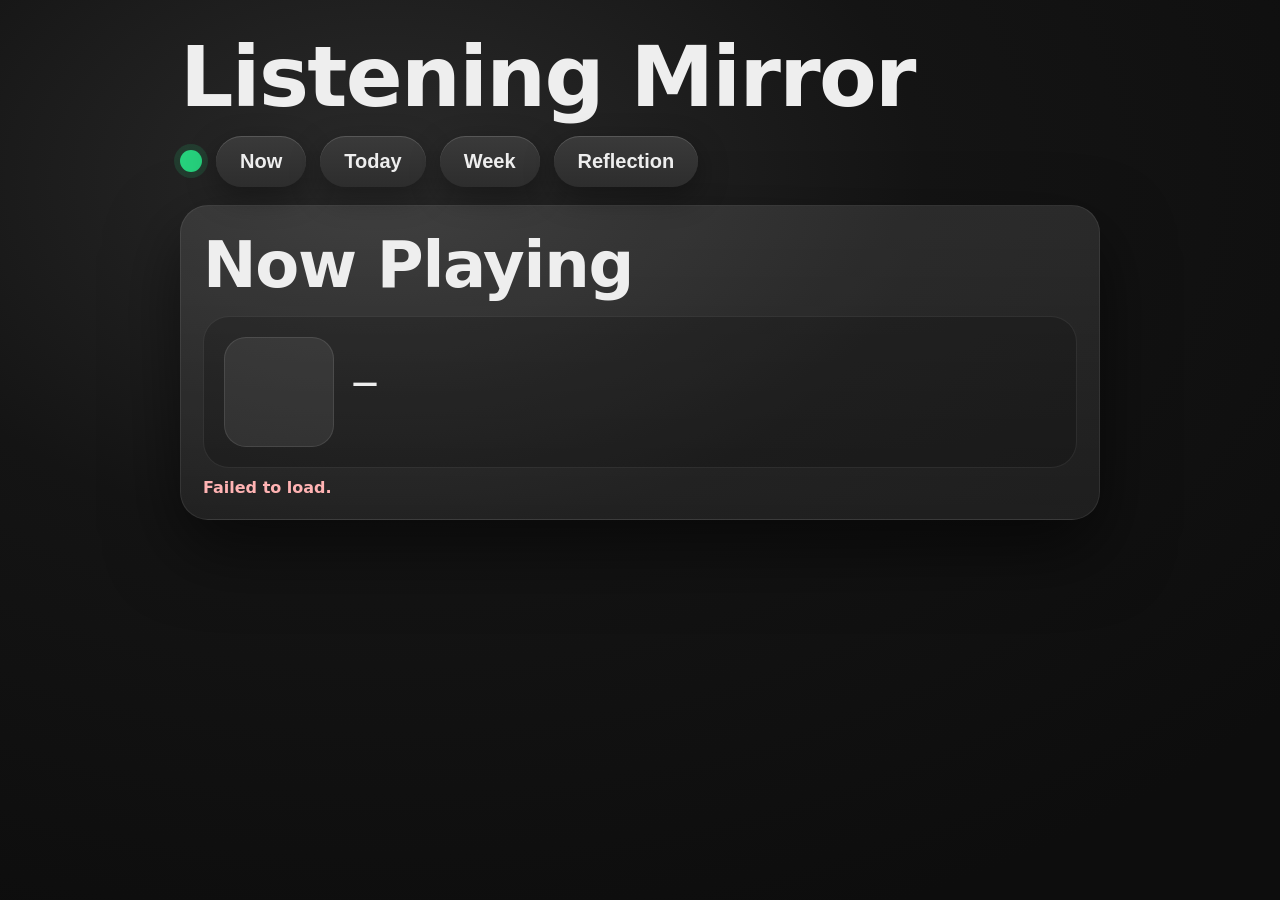
==== commit af4b8d07: "Update index.html" ====
--- a/index.html
+++ b/index.html
@@ -4,381 +4,220 @@
   <meta charset="utf-8" />
   <meta name="viewport" content="width=device-width,initial-scale=1" />
   <title>Listening Mirror</title>
-
   <style>
-    :root{
-      --bg:#0b0c0e;
-      --card:rgba(255,255,255,.06);
-      --txt:rgba(255,255,255,.92);
-      --muted:rgba(255,255,255,.60);
-      --muted2:rgba(255,255,255,.42);
-      --stroke:rgba(255,255,255,.10);
-      --radius:28px;
-    }
-    body{
-      margin:0;
-      font-family: system-ui, -apple-system, Segoe UI, Roboto, Arial, sans-serif;
-      background: radial-gradient(1200px 800px at 30% 10%, rgba(255,255,255,.10), transparent 60%),
-                  radial-gradient(900px 600px at 80% 20%, rgba(255,255,255,.08), transparent 55%),
-                  var(--bg);
-      color:var(--txt);
-    }
-    .wrap{max-width:980px;margin:0 auto;padding:28px 18px 60px;}
-    h1{font-size:56px;letter-spacing:-1px;margin:18px 0 10px;}
-    .tabs{display:flex;gap:12px;align-items:center;margin:10px 0 18px;flex-wrap:wrap;}
-    .dot{width:18px;height:18px;border-radius:999px;background:#38d06e;box-shadow:0 0 0 6px rgba(56,208,110,.12)}
-    .tab{
-      border:1px solid var(--stroke);
-      background:linear-gradient(180deg, rgba(255,255,255,.08), rgba(255,255,255,.04));
-      color:var(--txt);
-      padding:10px 18px;border-radius:999px;
-      font-weight:800;
-      cursor:pointer;
-      user-select:none;
-      min-width:96px;
-      text-align:center;
-    }
-    .tab[aria-selected="true"]{
-      background:linear-gradient(180deg, rgba(255,255,255,.16), rgba(255,255,255,.06));
-      border-color:rgba(255,255,255,.18);
-    }
-
-    .panel{
-      border:1px solid var(--stroke);
-      background:linear-gradient(180deg, rgba(255,255,255,.08), rgba(255,255,255,.04));
-      border-radius:var(--radius);
+    :root { --bg1:#111; --bg2:#1a1a1a; --card:#2a2a2a; --text:#eee; --muted:#bdbdbd; --pill:#3a3a3a; }
+    *{box-sizing:border-box} body{
+      margin:0; font-family: system-ui, -apple-system, Segoe UI, Roboto, Arial, sans-serif;
+      color:var(--text);
+      background: radial-gradient(1200px 800px at 30% 20%, #2b2b2b 0%, #141414 45%, #0d0d0d 100%);
+      min-height:100vh;
+      display:flex; justify-content:center;
+    }
+    .wrap{width:min(920px, 92vw); padding:28px 0 60px}
+    h1{margin:10px 0 18px; font-size: clamp(44px, 7vw, 84px); letter-spacing:-0.02em; line-height:0.95}
+    .row{display:flex; gap:14px; flex-wrap:wrap; align-items:center}
+    .dot{width:22px;height:22px;border-radius:50%; background:#26d07c; box-shadow:0 0 0 6px rgba(38,208,124,0.15)}
+    .pill{
+      border:0; color:var(--text);
+      background: linear-gradient(#3a3a3a, #2d2d2d);
+      padding:14px 24px; border-radius:999px;
+      font-weight:700; font-size:20px;
+      box-shadow: inset 0 1px 0 rgba(255,255,255,0.15), 0 10px 30px rgba(0,0,0,0.35);
+    }
+    .pill:active{transform:translateY(1px)}
+    .card{
+      margin-top:18px;
+      background: linear-gradient(180deg, rgba(255,255,255,0.10), rgba(255,255,255,0.06));
+      border:1px solid rgba(255,255,255,0.08);
+      border-radius:28px;
       padding:22px;
-      box-shadow:0 12px 60px rgba(0,0,0,.55);
-      backdrop-filter: blur(10px);
-    }
-    .panel h2{font-size:54px;margin:6px 0 14px;letter-spacing:-1px}
-
-    .card{
-      border:1px solid var(--stroke);
-      background:linear-gradient(180deg, rgba(255,255,255,.10), rgba(255,255,255,.05));
-      border-radius:22px;
-      padding:16px;
-    }
-    .nowGrid{
-      display:grid;
-      grid-template-columns: 120px 1fr;
-      gap:16px;
-      align-items:center;
+      box-shadow: 0 30px 70px rgba(0,0,0,0.55);
+    }
+    .card h2{margin:0 0 14px; font-size: clamp(40px, 5vw, 72px); letter-spacing:-0.02em}
+    .mini{color:var(--muted); font-size:18px; margin-top:6px}
+    .nowbox{
+      margin-top:12px;
+      border-radius:26px;
+      padding:20px;
+      background: rgba(0,0,0,0.18);
+      border:1px solid rgba(255,255,255,0.08);
+      display:flex; gap:18px; align-items:center;
+      min-height:140px;
     }
     .cover{
-      width:120px;height:120px;border-radius:18px;
-      border:1px solid var(--stroke);
-      background:rgba(255,255,255,.06);
+      width:110px; height:110px; border-radius:22px;
+      background: rgba(255,255,255,0.08);
+      border:1px solid rgba(255,255,255,0.10);
+      flex:0 0 auto;
       overflow:hidden;
-    }
-    .cover img{width:100%;height:100%;object-fit:cover;display:block;}
-    .meta{min-width:0;}
-    .title{
-      font-size:22px;font-weight:900;line-height:1.15;
-      white-space:normal; overflow:visible; text-overflow:unset;
-      word-break:break-word;
-    }
-    .sub{
-      margin-top:6px;
-      color:var(--muted);
-      font-weight:700;
-      white-space:normal;
-      word-break:break-word;
-    }
-    .badge{
-      margin-top:12px;
-      display:inline-flex;gap:10px;align-items:center;
-      padding:10px 14px;border-radius:999px;
-      border:1px solid var(--stroke);
-      background:rgba(0,0,0,.25);
-      color:var(--txt);
-      font-weight:800;
-    }
-    .bars{display:inline-flex;gap:3px;align-items:flex-end;}
-    .bars span{width:4px;border-radius:3px;background:rgba(255,255,255,.75);display:block}
-    .bars span:nth-child(1){height:7px}
-    .bars span:nth-child(2){height:12px}
-    .bars span:nth-child(3){height:9px}
-
-    .list{display:flex;flex-direction:column;gap:12px;}
-    .row{
-      display:grid;
-      grid-template-columns: 44px 56px 1fr auto;
-      gap:12px;
-      align-items:center;
-      padding:14px 14px;
-      border-radius:18px;
-      border:1px solid var(--stroke);
-      background:rgba(0,0,0,.22);
-    }
-    .rank{
-      width:44px;height:44px;border-radius:14px;
-      display:grid;place-items:center;
-      border:1px solid var(--stroke);
-      color:var(--muted);
-      font-weight:900;
-      background:rgba(255,255,255,.04);
-    }
-    .mini{
-      width:56px;height:56px;border-radius:16px;
-      border:1px solid var(--stroke);
-      overflow:hidden;
-      background:rgba(255,255,255,.06);
-      display:block;
-      position:relative;
-    }
-    .mini::after{
-      content:"";
-      position:absolute;inset:0;
-      background:radial-gradient(90px 70px at 30% 25%, rgba(255,255,255,.10), transparent 60%),
-                 radial-gradient(70px 60px at 70% 70%, rgba(255,255,255,.08), transparent 55%);
-      pointer-events:none;
-    }
-    .mini img{width:100%;height:100%;object-fit:cover;display:block;}
-
-    .rowTitle{
-      font-weight:900;
-      white-space:normal; overflow:visible; text-overflow:unset;
-      word-break:break-word;
-      line-height:1.18;
-    }
-    .rowSub{color:var(--muted2);font-weight:700;margin-top:4px}
-    .count{color:var(--muted);font-weight:900;white-space:nowrap}
-
-    .out{
-      margin-top:14px;
-      padding:14px;
-      border-radius:18px;
-      border:1px solid var(--stroke);
-      background:rgba(0,0,0,.22);
-      color:var(--txt);
-      white-space:pre-wrap;
-      line-height:1.35;
-    }
-    .muted{color:var(--muted2);font-weight:700}
+      display:flex; align-items:center; justify-content:center;
+    }
+    .cover img{width:100%; height:100%; object-fit:cover}
+    .meta{display:flex; flex-direction:column; gap:6px}
+    .track{font-size:26px; font-weight:800}
+    .artist{font-size:20px; color:var(--muted); font-weight:650}
+    .err{margin-top:10px; color:#ffb3b3; font-weight:700}
+    .list{display:flex; flex-direction:column; gap:10px; margin-top:8px}
+    .item{
+      display:flex; justify-content:space-between; gap:14px;
+      padding:12px 14px; border-radius:16px;
+      background: rgba(0,0,0,0.18);
+      border:1px solid rgba(255,255,255,0.07);
+      font-size:18px;
+    }
+    .item .left{display:flex; flex-direction:column}
+    .item .name{font-weight:800}
+    .item .sub{color:var(--muted); font-size:14px; margin-top:2px}
+    .item .plays{color:var(--muted); font-weight:750; white-space:nowrap}
+    .hidden{display:none}
   </style>
 </head>
 <body>
   <div class="wrap">
     <h1>Listening Mirror</h1>
 
-    <div class="tabs">
-      <div class="dot" aria-hidden="true"></div>
-      <div class="tab" data-tab="now" aria-selected="true">Now</div>
-      <div class="tab" data-tab="today" aria-selected="false">Today</div>
-      <div class="tab" data-tab="week" aria-selected="false">Week</div>
-      <div class="tab" data-tab="reflection" aria-selected="false">Reflection</div>
-    </div>
-
-    <!-- NOW -->
-    <section class="panel" data-panel="now">
+    <div class="row">
+      <div class="dot" title="online"></div>
+      <button class="pill" id="btnNow">Now</button>
+      <button class="pill" id="btnToday">Today</button>
+      <button class="pill" id="btnWeek">Week</button>
+      <button class="pill" id="btnReflection">Reflection</button>
+    </div>
+
+    <div class="card" id="panelNow">
       <h2>Now Playing</h2>
-      <div class="card">
-        <div class="nowGrid">
-          <div class="cover" id="nowCover"></div>
-          <div class="meta">
-            <div class="title" id="nowTitle">Loading…</div>
-            <div class="sub" id="nowAlbum"></div>
-            <div class="badge" id="nowBadge" style="display:none;">
-              <span class="bars" aria-hidden="true"><span></span><span></span><span></span></span>
-              <span>live now playing</span>
-            </div>
-          </div>
+      <div class="nowbox">
+        <div class="cover" id="nowCover"></div>
+        <div class="meta">
+          <div class="track" id="nowTrack">—</div>
+          <div class="artist" id="nowArtist"></div>
+          <div class="mini" id="nowInfo"></div>
         </div>
       </div>
-      <div class="muted" id="nowErr" style="margin-top:12px;display:none;">Failed to load.</div>
-    </section>
-
-    <!-- TODAY -->
-    <section class="panel" data-panel="today" style="display:none;">
-      <h2>Today</h2>
+      <div class="err" id="nowErr"></div>
+    </div>
+    <div class="card hidden" id="panelToday">
+      <h2>Today Top Tracks</h2>
       <div class="list" id="todayList"></div>
-      <div class="muted" id="todayEmpty" style="display:none;margin-top:14px;">No data yet.</div>
-    </section>
-
-    <!-- WEEK -->
-    <section class="panel" data-panel="week" style="display:none;">
-      <h2>Top tracks (7 days)</h2>
-      <div class="list" id="weekTracks"></div>
-
-      <div style="height:18px"></div>
-
-      <h2 style="font-size:44px;margin-top:10px;">Top artists (7 days)</h2>
-      <div class="list" id="weekArtists"></div>
-    </section>
-
-    <!-- REFLECTION -->
-    <section class="panel" data-panel="reflection" style="display:none;">
+      <div class="err" id="todayErr"></div>
+    </div>
+
+    <div class="card hidden" id="panelWeek">
+      <h2>Week Top Tracks</h2>
+      <div class="list" id="weekList"></div>
+      <div class="err" id="weekErr"></div>
+    </div>
+
+    <div class="card hidden" id="panelReflection">
       <h2>Reflection</h2>
-      <div class="muted">Auto reflection based strictly on your Last.fm data.</div>
-      <div class="out" id="reflectionOut" style="display:none;"></div>
-      <div class="muted" id="reflectionErr" style="display:none;margin-top:12px;">Failed to load reflection.</div>
-    </section>
+      <div class="mini">AI reflection based strictly on your Last.fm data.</div>
+      <div class="nowbox" style="align-items:flex-start">
+        <div class="meta" style="gap:10px; width:100%">
+          <div class="track" style="font-size:22px" id="refText">—</div>
+        </div>
+      </div>
+      <div class="err" id="refErr"></div>
+    </div>
+
   </div>
 
-  <script>
-    // Your Worker base:
-    const BASE_API = "https://i.errtanq9.workers.dev";
-    const $ = (id) => document.getElementById(id);
-
-    function setTab(name){
-      document.querySelectorAll(".tab").forEach(t=>{
-        t.setAttribute("aria-selected", t.dataset.tab === name ? "true" : "false");
-      });
-      document.querySelectorAll("[data-panel]").forEach(p=>{
-        p.style.display = (p.dataset.panel === name) ? "" : "none";
-      });
-    }
-
-    document.querySelectorAll(".tab").forEach(t=>{
-      t.addEventListener("click", ()=>{
-        const name = t.dataset.tab;
-        setTab(name);
-        if (name === "now") loadNow();
-        if (name === "today") loadToday();
-        if (name === "week") loadWeek();
-        if (name === "reflection") loadReflection(); // auto
-      });
+<script>
+  // IMPORTANT: αυτό πρέπει να είναι το Worker σου
+  const API_BASE = "https://i.errtanq9.workers.dev";
+
+  const $ = (id) => document.getElementById(id);
+
+  function show(panelId){
+    ["panelNow","panelToday","panelWeek","panelReflection"].forEach(id=>{
+      $(id).classList.toggle("hidden", id !== panelId);
     });
-
-    async function fetchJSON(path, opts){
-      const r = await fetch(BASE_API + path, opts);
-      if (!r.ok) throw new Error("HTTP " + r.status);
-      return await r.json();
-    }
-
-    function coverHTML(url){
-      if (url) return `<img src="${url}" alt="" />`;
-      return ""; // no stars, no text
-    }
-
-    // NOW
-    async function loadNow(){
-      $("nowErr").style.display = "none";
-      try{
-        const d = await fetchJSON("/api/now");
-        const title = d.artist ? `${d.artist} — ${d.name}` : (d.name || "—");
-        $("nowTitle").textContent = title || "—";
-        $("nowAlbum").textContent = d.album || "";
-        $("nowCover").innerHTML = coverHTML(d.image);
-        $("nowBadge").style.display = d.nowPlaying ? "inline-flex" : "none";
-      }catch(e){
-        $("nowTitle").textContent = "—";
-        $("nowAlbum").textContent = "";
-        $("nowCover").innerHTML = "";
-        $("nowBadge").style.display = "none";
-        $("nowErr").style.display = "";
-      }
-    }
-
-    // TODAY
-    async function loadToday(){
-      const listEl = $("todayList");
-      const emptyEl = $("todayEmpty");
-      listEl.innerHTML = "";
-      emptyEl.style.display = "none";
-
-      try{
-        const d = await fetchJSON("/api/recent?limit=40");
-        const tracks = d.tracks || [];
-        if (!tracks.length){ emptyEl.style.display=""; return; }
-
-        tracks.slice(0, 30).forEach((t, i)=>{
-          const title = `${t.artist} — ${t.name}`;
-          const row = document.createElement("div");
-          row.className = "row";
-          row.innerHTML = `
-            <div class="rank">${i+1}</div>
-            <div class="mini">${t.image ? `<img src="${t.image}" alt="">` : ""}</div>
-            <div class="meta">
-              <div class="rowTitle">${escapeHTML(title)}</div>
-              <div class="rowSub">${escapeHTML(t.album || "")}</div>
-            </div>
-            <div class="count">${t.nowPlaying ? "LIVE" : ""}</div>
-          `;
-          listEl.appendChild(row);
-        });
-      }catch(e){
-        emptyEl.style.display="";
-        emptyEl.textContent = "Failed to load.";
-      }
-    }
-
-    // WEEK
-    async function loadWeek(){
-      $("weekTracks").innerHTML = "";
-      $("weekArtists").innerHTML = "";
-
-      // Top tracks
-      try{
-        const d = await fetchJSON("/api/top?type=tracks&period=7day&limit=12");
-        (d.tracks || []).forEach((t, i)=>{
-          const row = document.createElement("div");
-          row.className = "row";
-          row.innerHTML = `
-            <div class="rank">${i+1}</div>
-            <div class="mini">${t.image ? `<img src="${t.image}" alt="">` : ""}</div>
-            <div class="meta">
-              <div class="rowTitle">${escapeHTML(t.name || "")}</div>
-              <div class="rowSub">${escapeHTML(t.artist || "")}</div>
-            </div>
-            <div class="count">${(t.playcount||0)} plays</div>
-          `;
-          $("weekTracks").appendChild(row);
-        });
-      }catch(e){
-        const m = document.createElement("div");
-        m.className="muted";
-        m.textContent="Failed to load top tracks.";
-        $("weekTracks").appendChild(m);
-      }
-
-      // Top artists
-      try{
-        const d2 = await fetchJSON("/api/top?type=artists&period=7day&limit=10");
-        (d2.artists || []).forEach((a, i)=>{
-          const row = document.createElement("div");
-          row.className = "row";
-          row.innerHTML = `
-            <div class="rank">${i+1}</div>
-            <div class="mini">${a.image ? `<img src="${a.image}" alt="">` : ""}</div>
-            <div class="meta">
-              <div class="rowTitle">${escapeHTML(a.name || "")}</div>
-              <div class="rowSub"></div>
-            </div>
-            <div class="count">${(a.playcount||0)} plays</div>
-          `;
-          $("weekArtists").appendChild(row);
-        });
-      }catch(e){
-        const m = document.createElement("div");
-        m.className="muted";
-        m.textContent="Failed to load top artists.";
-        $("weekArtists").appendChild(m);
-      }
-    }
-
-    // REFLECTION (AUTO, no button)
-    async function loadReflection(){
-      $("reflectionOut").style.display = "none";
-      $("reflectionOut").textContent = "";
-      $("reflectionErr").style.display = "none";
-
-      try{
-        const d = await fetchJSON("/api/reflection", { method:"POST", headers:{ "Content-Type":"application/json" }, body: JSON.stringify({}) });
-        $("reflectionOut").textContent = d.text || "(no output)";
-        $("reflectionOut").style.display = "";
-      }catch(e){
-        $("reflectionErr").style.display = "";
-      }
-    }
-
-    function escapeHTML(s){
-      return String(s).replaceAll("&","&amp;").replaceAll("<","&lt;").replaceAll(">","&gt;");
-    }
-
-    // initial load
-    loadNow();
-  </script>
+  }
+
+  async function getJSON(url){
+    const r = await fetch(url, { method:"GET" });
+    if(!r.ok) throw new Error("HTTP " + r.status);
+    return r.json();
+  }
+
+  function setCover(el, url){
+    el.innerHTML = "";
+    if(!url){ el.textContent = ""; return; }
+    const img = document.createElement("img");
+    img.src = url;
+    img.alt = "cover";
+    el.appendChild(img);
+  }
+
+  function renderList(container, tracks){
+    container.innerHTML = "";
+    tracks.forEach((t, idx) => {
+      const row = document.createElement("div");
+      row.className = "item";
+      row.innerHTML = `
+        <div class="left">
+          <div class="name">${idx+1}. ${escapeHTML(t.name)}</div>
+          <div class="sub">${escapeHTML(t.artist)}</div>
+        </div>
+        <div class="plays">${t.playcount} plays</div>
+      `;
+      container.appendChild(row);
+    });
+  }
+
+  function escapeHTML(s){
+    return String(s ?? "").replace(/[&<>"']/g, m => ({'&':'&amp;','<':'&lt;','>':'&gt;','"':'&quot;',"'":'&#39;'}[m]));
+  }
+  async function loadNow(){
+    $("nowErr").textContent = "";
+    $("nowTrack").textContent = "—";
+    $("nowArtist").textContent = "";
+    $("nowInfo").textContent = "";
+    setCover($("nowCover"), null);
+
+    try{
+      const data = await getJSON(`${API_BASE}/api/now`);
+      if(!data?.track){ throw new Error("No data"); }
+      $("nowTrack").textContent = data.track.name || "—";
+      $("nowArtist").textContent = data.track.artist || "";
+      $("nowInfo").textContent = data.track.nowplaying ? "Now playing" : "Last played";
+      setCover($("nowCover"), data.track.image || null);
+    }catch(e){
+      $("nowErr").textContent = "Failed to load.";
+    }
+  }
+
+  async function loadTop(period, listElId, errElId){
+    $(errElId).textContent = "";
+    $(listElId).innerHTML = "";
+    try{
+      const data = await getJSON(`${API_BASE}/api/top?type=tracks&period=${period}&limit=10`);
+      if(!data?.tracks) throw new Error("No tracks");
+      renderList($(listElId), data.tracks);
+    }catch(e){
+      $(errElId).textContent = "Failed to load.";
+    }
+  }
+
+  async function loadReflection(){
+    $("refErr").textContent = "";
+    $("refText").textContent = "—";
+    try{
+      const data = await getJSON(`${API_BASE}/api/reflection?period=7day&limit=10`);
+      $("refText").textContent = data?.text || "No reflection.";
+    }catch(e){
+      $("refErr").textContent = "Failed to load reflection.";
+    }
+  }
+
+  $("btnNow").onclick = () => { show("panelNow"); loadNow(); };
+  $("btnToday").onclick = () => { show("panelToday"); loadTop("1day","todayList","todayErr"); };
+  $("btnWeek").onclick = () => { show("panelWeek"); loadTop("7day","weekList","weekErr"); };
+  $("btnReflection").onclick = () => { show("panelReflection"); loadReflection(); };
+
+  // initial
+  show("panelNow");
+  loadNow();
+</script>
+
 </body>
 </html>
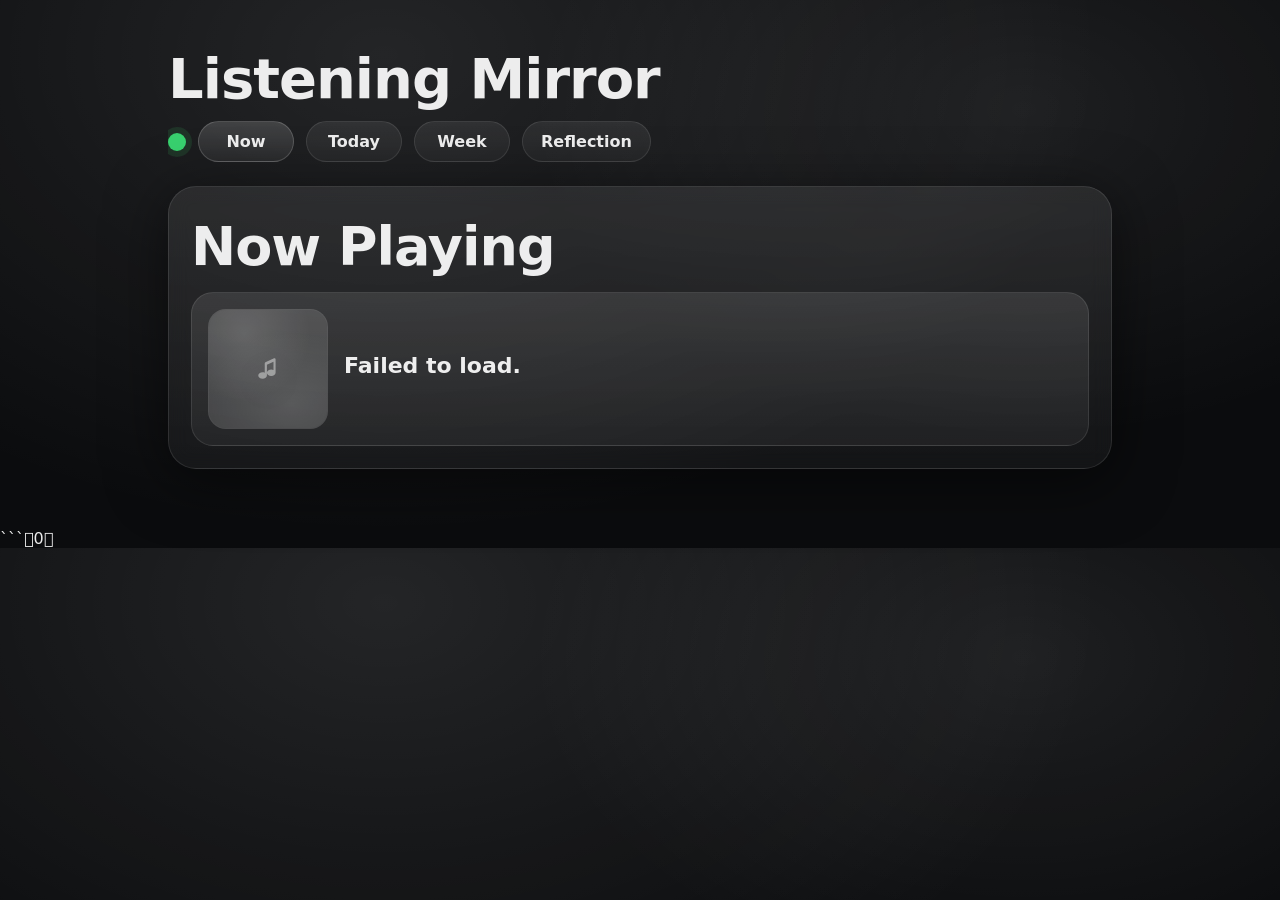
==== commit f14b337a: "Update index.html" ====
--- a/index.html
+++ b/index.html
@@ -4,220 +4,525 @@
   <meta charset="utf-8" />
   <meta name="viewport" content="width=device-width,initial-scale=1" />
   <title>Listening Mirror</title>
+
   <style>
-    :root { --bg1:#111; --bg2:#1a1a1a; --card:#2a2a2a; --text:#eee; --muted:#bdbdbd; --pill:#3a3a3a; }
-    *{box-sizing:border-box} body{
-      margin:0; font-family: system-ui, -apple-system, Segoe UI, Roboto, Arial, sans-serif;
-      color:var(--text);
-      background: radial-gradient(1200px 800px at 30% 20%, #2b2b2b 0%, #141414 45%, #0d0d0d 100%);
-      min-height:100vh;
-      display:flex; justify-content:center;
-    }
-    .wrap{width:min(920px, 92vw); padding:28px 0 60px}
-    h1{margin:10px 0 18px; font-size: clamp(44px, 7vw, 84px); letter-spacing:-0.02em; line-height:0.95}
-    .row{display:flex; gap:14px; flex-wrap:wrap; align-items:center}
-    .dot{width:22px;height:22px;border-radius:50%; background:#26d07c; box-shadow:0 0 0 6px rgba(38,208,124,0.15)}
-    .pill{
-      border:0; color:var(--text);
-      background: linear-gradient(#3a3a3a, #2d2d2d);
-      padding:14px 24px; border-radius:999px;
-      font-weight:700; font-size:20px;
-      box-shadow: inset 0 1px 0 rgba(255,255,255,0.15), 0 10px 30px rgba(0,0,0,0.35);
-    }
-    .pill:active{transform:translateY(1px)}
+    :root{
+      --bg:#0b0c0e;
+      --card:rgba(255,255,255,.06);
+      --card2:rgba(255,255,255,.08);
+      --txt:rgba(255,255,255,.92);
+      --muted:rgba(255,255,255,.60);
+      --muted2:rgba(255,255,255,.42);
+      --stroke:rgba(255,255,255,.10);
+      --glow:rgba(255,255,255,.12);
+      --radius:28px;
+      --shadow: 0 12px 60px rgba(0,0,0,.55);
+    }
+
+    *{box-sizing:border-box}
+    body{
+      margin:0;
+      font-family: system-ui, -apple-system, Segoe UI, Roboto, Arial, sans-serif;
+      background:
+        radial-gradient(1200px 800px at 30% 10%, rgba(255,255,255,.10), transparent 60%),
+        radial-gradient(900px 600px at 80% 20%, rgba(255,255,255,.08), transparent 55%),
+        var(--bg);
+      color:var(--txt);
+    }
+
+    .wrap{max-width:980px;margin:0 auto;padding:28px 18px 60px;}
+    h1{font-size:56px;letter-spacing:-1px;margin:18px 0 10px;}
+
+    .tabs{
+      display:flex;
+      gap:12px;
+      align-items:center;
+      margin:10px 0 18px;
+      overflow-x:auto;
+      -webkit-overflow-scrolling:touch;
+      padding-bottom:6px;
+    }
+    .tabs::-webkit-scrollbar{height:6px}
+    .tabs::-webkit-scrollbar-thumb{background:rgba(255,255,255,.10);border-radius:999px}
+    .dot{
+      flex:0 0 auto;
+      width:18px;height:18px;border-radius:999px;background:#38d06e;
+      box-shadow:0 0 0 6px rgba(56,208,110,.12)
+    }
+    .tab{
+      flex:0 0 auto;
+      border:1px solid var(--stroke);
+      background:linear-gradient(180deg, rgba(255,255,255,.08), rgba(255,255,255,.04));
+      color:var(--txt);
+      padding:10px 18px;border-radius:999px;
+      font-weight:800;
+      cursor:pointer;
+      user-select:none;
+      min-width:96px;
+      text-align:center;
+      white-space:nowrap;
+    }
+    .tab[aria-selected="true"]{
+      background:linear-gradient(180deg, rgba(255,255,255,.16), rgba(255,255,255,.06));
+      border-color:rgba(255,255,255,.18);
+    }
+
+    .panel{
+      border:1px solid var(--stroke);
+      background:linear-gradient(180deg, rgba(255,255,255,.08), rgba(255,255,255,.04));
+      border-radius:var(--radius);
+      padding:22px;
+      box-shadow:var(--shadow);
+      backdrop-filter: blur(10px);
+    }
+    .panel h2{font-size:54px;margin:6px 0 14px;letter-spacing:-1px}
+
     .card{
-      margin-top:18px;
-      background: linear-gradient(180deg, rgba(255,255,255,0.10), rgba(255,255,255,0.06));
-      border:1px solid rgba(255,255,255,0.08);
-      border-radius:28px;
-      padding:22px;
-      box-shadow: 0 30px 70px rgba(0,0,0,0.55);
-    }
-    .card h2{margin:0 0 14px; font-size: clamp(40px, 5vw, 72px); letter-spacing:-0.02em}
-    .mini{color:var(--muted); font-size:18px; margin-top:6px}
-    .nowbox{
+      border:1px solid var(--stroke);
+      background:linear-gradient(180deg, rgba(255,255,255,.10), rgba(255,255,255,.05));
+      border-radius:22px;
+      padding:16px;
+    }
+
+    .nowGrid{
+      display:grid;
+      grid-template-columns: 120px 1fr;
+      gap:16px;
+      align-items:center;
+    }
+
+    .cover{
+      width:120px;height:120px;border-radius:18px;
+      border:1px solid var(--stroke);
+      background:rgba(255,255,255,.08);
+      overflow:hidden;
+      position:relative;
+      display:grid;
+      place-items:center;
+    }
+    .cover img{width:100%;height:100%;object-fit:cover;display:block;}
+
+    .meta{min-width:0;}
+    .title{
+      font-size:22px;font-weight:900;line-height:1.15;
+      white-space:normal;
+      word-break:break-word;
+      overflow-wrap:anywhere;
+    }
+    .sub{
+      margin-top:6px;
+      color:var(--muted);
+      font-weight:750;
+      white-space:normal;
+      word-break:break-word;
+      overflow-wrap:anywhere;
+    }
+
+    .badge{
       margin-top:12px;
-      border-radius:26px;
-      padding:20px;
-      background: rgba(0,0,0,0.18);
-      border:1px solid rgba(255,255,255,0.08);
-      display:flex; gap:18px; align-items:center;
-      min-height:140px;
-    }
-    .cover{
-      width:110px; height:110px; border-radius:22px;
-      background: rgba(255,255,255,0.08);
-      border:1px solid rgba(255,255,255,0.10);
-      flex:0 0 auto;
+      display:inline-flex;gap:10px;align-items:center;
+      padding:10px 14px;border-radius:999px;
+      border:1px solid var(--stroke);
+      background:rgba(0,0,0,.25);
+      color:var(--txt);
+      font-weight:850;
+    }
+    .bars{display:inline-flex;gap:3px;align-items:flex-end;}
+    .bars span{width:4px;border-radius:3px;background:rgba(255,255,255,.75);display:block}
+    .bars span:nth-child(1){height:7px}
+    .bars span:nth-child(2){height:12px}
+    .bars span:nth-child(3){height:9px}
+
+    .list{display:flex;flex-direction:column;gap:12px;}
+
+    .row{
+      display:grid;
+      grid-template-columns: 44px 56px 1fr auto;
+      gap:12px;
+      align-items:center;
+      padding:14px 14px;
+      border-radius:18px;
+      border:1px solid var(--stroke);
+      background:rgba(0,0,0,.22);
+    }
+
+    .rank{
+      width:44px;height:44px;border-radius:14px;
+      display:grid;place-items:center;
+      border:1px solid var(--stroke);
+      color:var(--muted);
+      font-weight:900;
+      background:rgba(255,255,255,.04);
+    }
+
+    .mini{
+      width:56px;height:56px;border-radius:16px;
+      border:1px solid var(--stroke);
       overflow:hidden;
-      display:flex; align-items:center; justify-content:center;
-    }
-    .cover img{width:100%; height:100%; object-fit:cover}
-    .meta{display:flex; flex-direction:column; gap:6px}
-    .track{font-size:26px; font-weight:800}
-    .artist{font-size:20px; color:var(--muted); font-weight:650}
-    .err{margin-top:10px; color:#ffb3b3; font-weight:700}
-    .list{display:flex; flex-direction:column; gap:10px; margin-top:8px}
-    .item{
-      display:flex; justify-content:space-between; gap:14px;
-      padding:12px 14px; border-radius:16px;
-      background: rgba(0,0,0,0.18);
-      border:1px solid rgba(255,255,255,0.07);
+      background:rgba(255,255,255,.08);
+      display:grid;place-items:center;
+      position:relative;
+    }
+    .mini img{width:100%;height:100%;object-fit:cover;display:block;}
+
+    .rowTitle{
+      font-weight:900;
+      white-space:normal;
+      word-break:break-word;
+      overflow-wrap:anywhere;
+      line-height:1.18;
       font-size:18px;
     }
-    .item .left{display:flex; flex-direction:column}
-    .item .name{font-weight:800}
-    .item .sub{color:var(--muted); font-size:14px; margin-top:2px}
-    .item .plays{color:var(--muted); font-weight:750; white-space:nowrap}
-    .hidden{display:none}
+    .rowSub{
+      color:var(--muted2);
+      font-weight:750;
+      margin-top:4px;
+      white-space:normal;
+      word-break:break-word;
+      overflow-wrap:anywhere;
+      font-size:14px;
+    }
+    .count{
+      color:var(--muted);
+      font-weight:900;
+      white-space:nowrap;
+      font-variant-numeric: tabular-nums;
+    }
+
+    .ph{
+      width:100%;height:100%;
+      display:grid;place-items:center;
+      background:
+        radial-gradient(120px 120px at 30% 20%, rgba(255,255,255,.12), transparent 55%),
+        radial-gradient(160px 120px at 70% 80%, rgba(255,255,255,.10), transparent 60%),
+        rgba(255,255,255,.06);
+    }
+    .ph svg{
+      width:26px;height:26px;
+      opacity:.55;
+      filter: drop-shadow(0 10px 18px rgba(0,0,0,.35));
+    }
+
+    .out{
+      margin-top:14px;
+      padding:14px;
+      border-radius:18px;
+      border:1px solid var(--stroke);
+      background:rgba(0,0,0,.22);
+      color:var(--txt);
+      white-space:pre-wrap;
+      line-height:1.45;
+      word-break:break-word;
+      overflow-wrap:anywhere;
+    }
+    .muted{color:var(--muted2);font-weight:750}
+
+    @media (max-width: 640px){
+      .wrap{padding:22px 14px 46px;}
+      h1{font-size:44px;margin:10px 0 8px;}
+      .panel{padding:16px;border-radius:24px;}
+      .panel h2{font-size:44px;margin:4px 0 12px;}
+
+      .nowGrid{
+        grid-template-columns: 92px 1fr;
+        gap:12px;
+      }
+      .cover{width:92px;height:92px;border-radius:16px;}
+      .title{font-size:18px}
+      .sub{font-size:14px}
+
+      .row{
+        grid-template-columns: 40px 52px 1fr;
+        grid-template-areas:
+          "rank art meta"
+          "rank art count";
+        align-items:start;
+        gap:10px 12px;
+      }
+      .rank{grid-area:rank;width:40px;height:40px;border-radius:14px}
+      .mini{grid-area:art;width:52px;height:52px;border-radius:16px}
+      .row .meta{grid-area:meta}
+      .count{grid-area:count;justify-self:end;align-self:end}
+      .rowTitle{font-size:16px}
+      .rowSub{font-size:13px}
+
+      .tab{min-width:auto;padding:10px 14px;font-weight:850}
+    }
+
+    @media (max-width: 380px){
+      h1{font-size:40px}
+      .panel h2{font-size:40px}
+    }
   </style>
 </head>
+
 <body>
   <div class="wrap">
     <h1>Listening Mirror</h1>
 
-    <div class="row">
-      <div class="dot" title="online"></div>
-      <button class="pill" id="btnNow">Now</button>
-      <button class="pill" id="btnToday">Today</button>
-      <button class="pill" id="btnWeek">Week</button>
-      <button class="pill" id="btnReflection">Reflection</button>
+    <div class="tabs">
+      <div class="dot" aria-hidden="true"></div>
+      <div class="tab" data-tab="now" aria-selected="true">Now</div>
+      <div class="tab" data-tab="today" aria-selected="false">Today</div>
+      <div class="tab" data-tab="week" aria-selected="false">Week</div>
+      <div class="tab" data-tab="reflection" aria-selected="false">Reflection</div>
     </div>
 
-    <div class="card" id="panelNow">
+    <section class="panel" data-panel="now">
       <h2>Now Playing</h2>
-      <div class="nowbox">
-        <div class="cover" id="nowCover"></div>
-        <div class="meta">
-          <div class="track" id="nowTrack">—</div>
-          <div class="artist" id="nowArtist"></div>
-          <div class="mini" id="nowInfo"></div>
+      <div class="card">
+        <div class="nowGrid">
+          <div class="cover" id="nowCover"></div>
+          <div class="meta">
+            <div class="title" id="nowTitle">Loading…</div>
+            <div class="sub" id="nowAlbum"></div>
+            <div class="badge" id="nowBadge" style="display:none;">
+              <span class="bars" aria-hidden="true"><span></span><span></span><span></span></span>
+              <span>live now playing</span>
+            </div>
+          </div>
         </div>
       </div>
-      <div class="err" id="nowErr"></div>
-    </div>
-    <div class="card hidden" id="panelToday">
-      <h2>Today Top Tracks</h2>
+    </section>
+
+    <section class="panel" data-panel="today" style="display:none;">
+      <h2>Today</h2>
       <div class="list" id="todayList"></div>
-      <div class="err" id="todayErr"></div>
-    </div>
-
-    <div class="card hidden" id="panelWeek">
-      <h2>Week Top Tracks</h2>
-      <div class="list" id="weekList"></div>
-      <div class="err" id="weekErr"></div>
-    </div>
-
-    <div class="card hidden" id="panelReflection">
+      <div class="muted" id="todayEmpty" style="display:none;margin-top:14px;">No data yet.</div>
+    </section>
+
+    <section class="panel" data-panel="week" style="display:none;">
+      <h2>Top tracks (7 days)</h2>
+      <div class="list" id="weekTracks"></div>
+
+      <div style="height:18px"></div>
+
+      <h2 style="font-size:44px;margin-top:10px;">Top artists (7 days)</h2>
+      <div class="list" id="weekArtists"></div>
+    </section>
+
+    <section class="panel" data-panel="reflection" style="display:none;">
       <h2>Reflection</h2>
-      <div class="mini">AI reflection based strictly on your Last.fm data.</div>
-      <div class="nowbox" style="align-items:flex-start">
-        <div class="meta" style="gap:10px; width:100%">
-          <div class="track" style="font-size:22px" id="refText">—</div>
+      <div class="muted">AI reflection based strictly on your Last.fm data.</div>
+      <div class="out" id="reflectionOut" style="display:none;"></div>
+      <div class="muted" id="reflectionStatus" style="margin-top:14px;">Loading…</div>
+    </section>
+  </div>
+
+  <script>
+    const BASE_API = "https://i.errtanq9.workers.dev";
+
+    const $ = (id) => document.getElementById(id);
+
+    function setTab(name){
+      document.querySelectorAll(".tab").forEach(t=>{
+        t.setAttribute("aria-selected", t.dataset.tab === name ? "true" : "false");
+      });
+      document.querySelectorAll("[data-panel]").forEach(p=>{
+        p.style.display = (p.dataset.panel === name) ? "" : "none";
+      });
+    }
+
+    document.querySelectorAll(".tab").forEach(t=>{
+      t.addEventListener("click", ()=>{
+        const name = t.dataset.tab;
+        setTab(name);
+        if (name === "now") loadNow();
+        if (name === "today") loadToday();
+        if (name === "week") loadWeek();
+        if (name === "reflection") loadReflection();
+      });
+    });
+
+    async function fetchJSON(path, opts){
+      const r = await fetch(BASE_API + path, opts);
+      if (!r.ok) throw new Error("HTTP " + r.status);
+      return await r.json();
+    }
+
+    function placeholderHTML(){
+      return `
+        <div class="ph" aria-hidden="true">
+          <svg viewBox="0 0 24 24" fill="none" aria-hidden="true">
+            <path d="M9 18V6.7c0-.4.24-.76.6-.92l8-3.6c.66-.3 1.4.18 1.4.9V15.5c0 1.66-1.79 3-4 3s-4-1.34-4-3 1.79-3 4-3c.75 0 1.46.16 2.06.44V5.3L11 8.1V18c0 1.66-1.79 3-4 3s-4-1.34-4-3 1.79-3 4-3c.75 0 1.46.16 2 .43Z" fill="rgba(255,255,255,.78)"/>
+          </svg>
         </div>
-      </div>
-      <div class="err" id="refErr"></div>
-    </div>
-
-  </div>
-
-<script>
-  // IMPORTANT: αυτό πρέπει να είναι το Worker σου
-  const API_BASE = "https://i.errtanq9.workers.dev";
-
-  const $ = (id) => document.getElementById(id);
-
-  function show(panelId){
-    ["panelNow","panelToday","panelWeek","panelReflection"].forEach(id=>{
-      $(id).classList.toggle("hidden", id !== panelId);
-    });
-  }
-
-  async function getJSON(url){
-    const r = await fetch(url, { method:"GET" });
-    if(!r.ok) throw new Error("HTTP " + r.status);
-    return r.json();
-  }
-
-  function setCover(el, url){
-    el.innerHTML = "";
-    if(!url){ el.textContent = ""; return; }
-    const img = document.createElement("img");
-    img.src = url;
-    img.alt = "cover";
-    el.appendChild(img);
-  }
-
-  function renderList(container, tracks){
-    container.innerHTML = "";
-    tracks.forEach((t, idx) => {
-      const row = document.createElement("div");
-      row.className = "item";
-      row.innerHTML = `
-        <div class="left">
-          <div class="name">${idx+1}. ${escapeHTML(t.name)}</div>
-          <div class="sub">${escapeHTML(t.artist)}</div>
-        </div>
-        <div class="plays">${t.playcount} plays</div>
       `;
-      container.appendChild(row);
-    });
-  }
-
-  function escapeHTML(s){
-    return String(s ?? "").replace(/[&<>"']/g, m => ({'&':'&amp;','<':'&lt;','>':'&gt;','"':'&quot;',"'":'&#39;'}[m]));
-  }
-  async function loadNow(){
-    $("nowErr").textContent = "";
-    $("nowTrack").textContent = "—";
-    $("nowArtist").textContent = "";
-    $("nowInfo").textContent = "";
-    setCover($("nowCover"), null);
-
-    try{
-      const data = await getJSON(`${API_BASE}/api/now`);
-      if(!data?.track){ throw new Error("No data"); }
-      $("nowTrack").textContent = data.track.name || "—";
-      $("nowArtist").textContent = data.track.artist || "";
-      $("nowInfo").textContent = data.track.nowplaying ? "Now playing" : "Last played";
-      setCover($("nowCover"), data.track.image || null);
-    }catch(e){
-      $("nowErr").textContent = "Failed to load.";
-    }
-  }
-
-  async function loadTop(period, listElId, errElId){
-    $(errElId).textContent = "";
-    $(listElId).innerHTML = "";
-    try{
-      const data = await getJSON(`${API_BASE}/api/top?type=tracks&period=${period}&limit=10`);
-      if(!data?.tracks) throw new Error("No tracks");
-      renderList($(listElId), data.tracks);
-    }catch(e){
-      $(errElId).textContent = "Failed to load.";
-    }
-  }
-
-  async function loadReflection(){
-    $("refErr").textContent = "";
-    $("refText").textContent = "—";
-    try{
-      const data = await getJSON(`${API_BASE}/api/reflection?period=7day&limit=10`);
-      $("refText").textContent = data?.text || "No reflection.";
-    }catch(e){
-      $("refErr").textContent = "Failed to load reflection.";
-    }
-  }
-
-  $("btnNow").onclick = () => { show("panelNow"); loadNow(); };
-  $("btnToday").onclick = () => { show("panelToday"); loadTop("1day","todayList","todayErr"); };
-  $("btnWeek").onclick = () => { show("panelWeek"); loadTop("7day","weekList","weekErr"); };
-  $("btnReflection").onclick = () => { show("panelReflection"); loadReflection(); };
-
-  // initial
-  show("panelNow");
-  loadNow();
-</script>
-
+    }
+
+    function coverHTML(url){
+      if (url) return `<img src="${url}" alt="" loading="lazy" />`;
+      return placeholderHTML();
+    }
+
+    function escapeHTML(s){
+      return String(s ?? "")
+        .replaceAll("&","&amp;")
+        .replaceAll("<","&lt;")
+        .replaceAll(">","&gt;");
+    }
+
+    function formatTimeFromUts(uts){
+      if (!uts) return "";
+      const ms = Number(uts) * 1000;
+      if (!Number.isFinite(ms)) return "";
+      const d = new Date(ms);
+      if (Number.isNaN(d.getTime())) return "";
+      const hh = String(d.getHours()).padStart(2,"0");
+      const mm = String(d.getMinutes()).padStart(2,"0");
+      return `${hh}:${mm}`;
+    }
+
+    function isTodayUts(uts){
+      if (!uts) return false;
+      const d = new Date(Number(uts) * 1000);
+      if (Number.isNaN(d.getTime())) return false;
+      const now = new Date();
+      return d.getFullYear() === now.getFullYear() &&
+             d.getMonth() === now.getMonth() &&
+             d.getDate() === now.getDate();
+    }
+
+    async function loadNow(){
+      try{
+        const d = await fetchJSON("/api/now");
+        const title = d.artist ? `${d.artist} — ${d.name}` : (d.name || "—");
+        $("nowTitle").textContent = title;
+        $("nowAlbum").textContent = d.album || "";
+        $("nowCover").innerHTML = coverHTML(d.image);
+        $("nowBadge").style.display = d.nowPlaying ? "inline-flex" : "none";
+      }catch(e){
+        $("nowTitle").textContent = "Failed to load.";
+        $("nowAlbum").textContent = "";
+        $("nowCover").innerHTML = placeholderHTML();
+        $("nowBadge").style.display = "none";
+      }
+    }
+
+    async function loadToday(){
+      const listEl = $("todayList");
+      const emptyEl = $("todayEmpty");
+      listEl.innerHTML = "";
+      emptyEl.style.display = "none";
+
+      try{
+        const d = await fetchJSON("/api/recent?limit=80");
+        const tracks = (d.tracks || [])
+          .filter(t => isTodayUts(t.uts) || t.nowPlaying);
+
+        if (!tracks.length){ emptyEl.style.display=""; return; }
+
+        const top10 = tracks.slice(0, 10);
+
+        top10.forEach((t, i)=>{
+          const title = `${t.artist} — ${t.name}`;
+          const img = t.image || "";
+          const time = formatTimeFromUts(t.uts);
+          const subParts = [];
+          if (t.album) subParts.push(t.album);
+          if (time) subParts.push(time);
+          const sub = subParts.join(" • ");
+
+          const row = document.createElement("div");
+          row.className = "row";
+          row.innerHTML = `
+            <div class="rank">${i+1}</div>
+            <div class="mini">${img ? `<img src="${img}" alt="" loading="lazy">` : placeholderHTML()}</div>
+            <div class="meta">
+              <div class="rowTitle">${escapeHTML(title)}</div>
+              <div class="rowSub">${escapeHTML(sub)}</div>
+            </div>
+            <div class="count">${t.nowPlaying ? "LIVE" : ""}</div>
+          `;
+          listEl.appendChild(row);
+        });
+      }catch(e){
+        emptyEl.style.display="";
+        emptyEl.textContent = "Failed to load.";
+      }
+    }
+
+    async function loadWeek(){
+      $("weekTracks").innerHTML = "";
+      $("weekArtists").innerHTML = "";
+
+      try{
+        const d = await fetchJSON("/api/top?type=tracks&period=7day&limit=12");
+        (d.tracks || []).forEach((t, i)=>{
+          const row = document.createElement("div");
+          row.className = "row";
+          row.innerHTML = `
+            <div class="rank">${i+1}</div>
+            <div class="mini">${t.image ? `<img src="${t.image}" alt="" loading="lazy">` : placeholderHTML()}</div>
+            <div class="meta">
+              <div class="rowTitle">${escapeHTML(t.name || "")}</div>
+              <div class="rowSub"></div>
+            </div>
+            <div class="count">${(t.playcount||0)}</div>
+          `;
+          $("weekTracks").appendChild(row);
+        });
+      }catch(e){
+        const m = document.createElement("div");
+        m.className="muted";
+        m.textContent="Failed to load top tracks.";
+        $("weekTracks").appendChild(m);
+      }
+
+      try{
+        const d2 = await fetchJSON("/api/top?type=artists&period=7day&limit=10");
+        (d2.artists || []).forEach((a, i)=>{
+          const row = document.createElement("div");
+          row.className = "row";
+          row.innerHTML = `
+            <div class="rank">${i+1}</div>
+            <div class="mini">${a.image ? `<img src="${a.image}" alt="" loading="lazy">` : placeholderHTML()}</div>
+            <div class="meta">
+              <div class="rowTitle">${escapeHTML(a.name || "")}</div>
+              <div class="rowSub"></div>
+            </div>
+            <div class="count">${(a.playcount||0)}</div>
+          `;
+          $("weekArtists").appendChild(row);
+        });
+      }catch(e){
+        const m = document.createElement("div");
+        m.className="muted";
+        m.textContent="Failed to load top artists.";
+        $("weekArtists").appendChild(m);
+      }
+    }
+
+    let reflectionLoadedOnce = false;
+
+    async function loadReflection(){
+      const out = $("reflectionOut");
+      const status = $("reflectionStatus");
+
+      status.style.display = "";
+      status.textContent = "Loading…";
+      out.style.display = "none";
+      out.textContent = "";
+
+      try{
+        const d = await fetchJSON("/api/reflection?period=7day&limit=10");
+        const text = d.reflection || d.text || "";
+        if (!text){
+          status.textContent = "No reflection returned.";
+          return;
+        }
+        out.textContent = text;
+        out.style.display = "";
+        status.style.display = "none";
+        reflectionLoadedOnce = true;
+      }catch(e){
+        status.textContent = "Failed to load reflection.";
+      }
+    }
+
+    loadNow();
+    setTimeout(() => { if (!reflectionLoadedOnce) loadReflection(); }, 900);
+  </script>
 </body>
 </html>
+```0
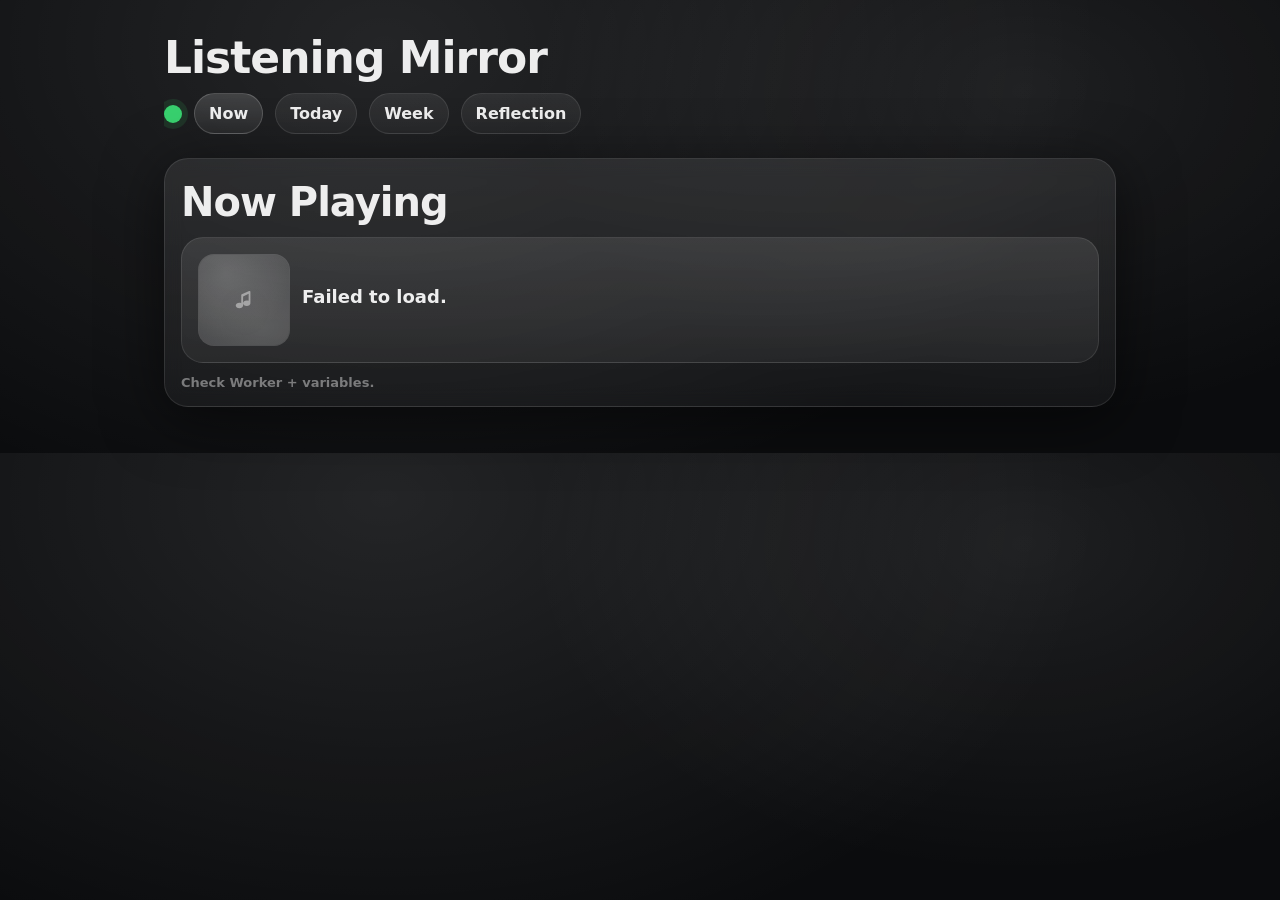
==== commit cb20a612: "Update index.html" ====
--- a/index.html
+++ b/index.html
@@ -4,21 +4,17 @@
   <meta charset="utf-8" />
   <meta name="viewport" content="width=device-width,initial-scale=1" />
   <title>Listening Mirror</title>
-
   <style>
     :root{
       --bg:#0b0c0e;
-      --card:rgba(255,255,255,.06);
-      --card2:rgba(255,255,255,.08);
       --txt:rgba(255,255,255,.92);
       --muted:rgba(255,255,255,.60);
       --muted2:rgba(255,255,255,.42);
       --stroke:rgba(255,255,255,.10);
-      --glow:rgba(255,255,255,.12);
       --radius:28px;
-      --shadow: 0 12px 60px rgba(0,0,0,.55);
-    }
-
+      --shadow:0 12px 60px rgba(0,0,0,.55);
+      --green:#38d06e;
+    }
     *{box-sizing:border-box}
     body{
       margin:0;
@@ -29,103 +25,61 @@
         var(--bg);
       color:var(--txt);
     }
-
-    .wrap{max-width:980px;margin:0 auto;padding:28px 18px 60px;}
-    h1{font-size:56px;letter-spacing:-1px;margin:18px 0 10px;}
-
+    .wrap{max-width:980px;margin:0 auto;padding:22px 14px 46px;}
+    h1{font-size:44px;letter-spacing:-1px;margin:10px 0 8px;}
     .tabs{
-      display:flex;
-      gap:12px;
-      align-items:center;
-      margin:10px 0 18px;
-      overflow-x:auto;
-      -webkit-overflow-scrolling:touch;
-      padding-bottom:6px;
+      display:flex;gap:12px;align-items:center;margin:10px 0 18px;
+      overflow-x:auto;-webkit-overflow-scrolling:touch;padding-bottom:6px;
     }
     .tabs::-webkit-scrollbar{height:6px}
     .tabs::-webkit-scrollbar-thumb{background:rgba(255,255,255,.10);border-radius:999px}
-    .dot{
-      flex:0 0 auto;
-      width:18px;height:18px;border-radius:999px;background:#38d06e;
-      box-shadow:0 0 0 6px rgba(56,208,110,.12)
-    }
+    .dot{flex:0 0 auto;width:18px;height:18px;border-radius:999px;background:var(--green);box-shadow:0 0 0 6px rgba(56,208,110,.12)}
     .tab{
       flex:0 0 auto;
       border:1px solid var(--stroke);
       background:linear-gradient(180deg, rgba(255,255,255,.08), rgba(255,255,255,.04));
       color:var(--txt);
-      padding:10px 18px;border-radius:999px;
-      font-weight:800;
-      cursor:pointer;
-      user-select:none;
-      min-width:96px;
-      text-align:center;
-      white-space:nowrap;
+      padding:10px 14px;border-radius:999px;
+      font-weight:850;cursor:pointer;user-select:none;text-align:center;white-space:nowrap;
     }
     .tab[aria-selected="true"]{
       background:linear-gradient(180deg, rgba(255,255,255,.16), rgba(255,255,255,.06));
       border-color:rgba(255,255,255,.18);
     }
-
     .panel{
       border:1px solid var(--stroke);
       background:linear-gradient(180deg, rgba(255,255,255,.08), rgba(255,255,255,.04));
-      border-radius:var(--radius);
-      padding:22px;
+      border-radius:24px;
+      padding:16px;
       box-shadow:var(--shadow);
       backdrop-filter: blur(10px);
     }
-    .panel h2{font-size:54px;margin:6px 0 14px;letter-spacing:-1px}
-
+    .panel h2{font-size:40px;margin:4px 0 12px;letter-spacing:-1px}
     .card{
       border:1px solid var(--stroke);
       background:linear-gradient(180deg, rgba(255,255,255,.10), rgba(255,255,255,.05));
       border-radius:22px;
       padding:16px;
     }
-
-    .nowGrid{
-      display:grid;
-      grid-template-columns: 120px 1fr;
-      gap:16px;
-      align-items:center;
-    }
-
+    .nowGrid{display:grid;grid-template-columns:92px 1fr;gap:12px;align-items:center;}
     .cover{
-      width:120px;height:120px;border-radius:18px;
-      border:1px solid var(--stroke);
-      background:rgba(255,255,255,.08);
-      overflow:hidden;
-      position:relative;
-      display:grid;
-      place-items:center;
+      width:92px;height:92px;border-radius:16px;border:1px solid var(--stroke);
+      background:rgba(255,255,255,.08);overflow:hidden;display:grid;place-items:center;
     }
     .cover img{width:100%;height:100%;object-fit:cover;display:block;}
-
     .meta{min-width:0;}
     .title{
-      font-size:22px;font-weight:900;line-height:1.15;
-      white-space:normal;
-      word-break:break-word;
-      overflow-wrap:anywhere;
+      font-size:18px;font-weight:900;line-height:1.15;
+      white-space:normal;word-break:break-word;overflow-wrap:anywhere;
     }
     .sub{
-      margin-top:6px;
-      color:var(--muted);
-      font-weight:750;
-      white-space:normal;
-      word-break:break-word;
-      overflow-wrap:anywhere;
-    }
-
+      margin-top:6px;color:var(--muted);font-weight:750;
+      white-space:normal;word-break:break-word;overflow-wrap:anywhere;font-size:14px;
+    }
     .badge{
-      margin-top:12px;
-      display:inline-flex;gap:10px;align-items:center;
-      padding:10px 14px;border-radius:999px;
-      border:1px solid var(--stroke);
-      background:rgba(0,0,0,.25);
-      color:var(--txt);
-      font-weight:850;
+      margin-top:12px;display:inline-flex;gap:10px;align-items:center;
+      padding:10px 14px;border-radius:999px;border:1px solid var(--stroke);
+      background:rgba(0,0,0,.25);color:var(--txt);font-weight:850;
     }
     .bars{display:inline-flex;gap:3px;align-items:flex-end;}
     .bars span{width:4px;border-radius:3px;background:rgba(255,255,255,.75);display:block}
@@ -134,61 +88,40 @@
     .bars span:nth-child(3){height:9px}
 
     .list{display:flex;flex-direction:column;gap:12px;}
-
     .row{
       display:grid;
-      grid-template-columns: 44px 56px 1fr auto;
-      gap:12px;
-      align-items:center;
+      grid-template-columns:40px 52px 1fr;
+      grid-template-areas:"rank art meta" "rank art count";
+      align-items:start;
+      gap:10px 12px;
       padding:14px 14px;
       border-radius:18px;
       border:1px solid var(--stroke);
       background:rgba(0,0,0,.22);
     }
-
     .rank{
-      width:44px;height:44px;border-radius:14px;
-      display:grid;place-items:center;
-      border:1px solid var(--stroke);
-      color:var(--muted);
-      font-weight:900;
-      background:rgba(255,255,255,.04);
-    }
-
+      grid-area:rank;width:40px;height:40px;border-radius:14px;
+      display:grid;place-items:center;border:1px solid var(--stroke);
+      color:var(--muted);font-weight:900;background:rgba(255,255,255,.04);
+    }
     .mini{
-      width:56px;height:56px;border-radius:16px;
-      border:1px solid var(--stroke);
-      overflow:hidden;
-      background:rgba(255,255,255,.08);
-      display:grid;place-items:center;
-      position:relative;
+      grid-area:art;width:52px;height:52px;border-radius:16px;border:1px solid var(--stroke);
+      overflow:hidden;background:rgba(255,255,255,.08);display:grid;place-items:center;
     }
     .mini img{width:100%;height:100%;object-fit:cover;display:block;}
-
+    .row .meta{grid-area:meta;min-width:0;}
     .rowTitle{
-      font-weight:900;
-      white-space:normal;
-      word-break:break-word;
-      overflow-wrap:anywhere;
-      line-height:1.18;
-      font-size:18px;
+      font-weight:900;white-space:normal;word-break:break-word;overflow-wrap:anywhere;
+      line-height:1.18;font-size:16px;
     }
     .rowSub{
-      color:var(--muted2);
-      font-weight:750;
-      margin-top:4px;
-      white-space:normal;
-      word-break:break-word;
-      overflow-wrap:anywhere;
-      font-size:14px;
+      color:var(--muted2);font-weight:750;margin-top:4px;
+      white-space:normal;word-break:break-word;overflow-wrap:anywhere;font-size:13px;
     }
     .count{
-      color:var(--muted);
-      font-weight:900;
-      white-space:nowrap;
-      font-variant-numeric: tabular-nums;
-    }
-
+      grid-area:count;justify-self:end;align-self:end;color:var(--muted);font-weight:900;
+      white-space:nowrap;font-variant-numeric:tabular-nums;
+    }
     .ph{
       width:100%;height:100%;
       display:grid;place-items:center;
@@ -197,65 +130,17 @@
         radial-gradient(160px 120px at 70% 80%, rgba(255,255,255,.10), transparent 60%),
         rgba(255,255,255,.06);
     }
-    .ph svg{
-      width:26px;height:26px;
-      opacity:.55;
-      filter: drop-shadow(0 10px 18px rgba(0,0,0,.35));
-    }
-
+    .ph svg{width:22px;height:22px;opacity:.55;filter: drop-shadow(0 10px 18px rgba(0,0,0,.35));}
     .out{
-      margin-top:14px;
-      padding:14px;
-      border-radius:18px;
-      border:1px solid var(--stroke);
-      background:rgba(0,0,0,.22);
-      color:var(--txt);
-      white-space:pre-wrap;
-      line-height:1.45;
-      word-break:break-word;
-      overflow-wrap:anywhere;
+      margin-top:0;
+      padding:14px;border-radius:18px;border:1px solid var(--stroke);
+      background:rgba(0,0,0,.22);color:var(--txt);
+      white-space:pre-wrap;line-height:1.45;word-break:break-word;overflow-wrap:anywhere;
     }
     .muted{color:var(--muted2);font-weight:750}
-
-    @media (max-width: 640px){
-      .wrap{padding:22px 14px 46px;}
-      h1{font-size:44px;margin:10px 0 8px;}
-      .panel{padding:16px;border-radius:24px;}
-      .panel h2{font-size:44px;margin:4px 0 12px;}
-
-      .nowGrid{
-        grid-template-columns: 92px 1fr;
-        gap:12px;
-      }
-      .cover{width:92px;height:92px;border-radius:16px;}
-      .title{font-size:18px}
-      .sub{font-size:14px}
-
-      .row{
-        grid-template-columns: 40px 52px 1fr;
-        grid-template-areas:
-          "rank art meta"
-          "rank art count";
-        align-items:start;
-        gap:10px 12px;
-      }
-      .rank{grid-area:rank;width:40px;height:40px;border-radius:14px}
-      .mini{grid-area:art;width:52px;height:52px;border-radius:16px}
-      .row .meta{grid-area:meta}
-      .count{grid-area:count;justify-self:end;align-self:end}
-      .rowTitle{font-size:16px}
-      .rowSub{font-size:13px}
-
-      .tab{min-width:auto;padding:10px 14px;font-weight:850}
-    }
-
-    @media (max-width: 380px){
-      h1{font-size:40px}
-      .panel h2{font-size:40px}
-    }
+    .statusline{margin-top:12px;color:var(--muted2);font-weight:750;font-size:13px}
   </style>
 </head>
-
 <body>
   <div class="wrap">
     <h1>Listening Mirror</h1>
@@ -283,10 +168,11 @@
           </div>
         </div>
       </div>
+      <div class="statusline" id="statusNow"></div>
     </section>
 
     <section class="panel" data-panel="today" style="display:none;">
-      <h2>Today</h2>
+      <h2>Today (last 10)</h2>
       <div class="list" id="todayList"></div>
       <div class="muted" id="todayEmpty" style="display:none;margin-top:14px;">No data yet.</div>
     </section>
@@ -294,18 +180,15 @@
     <section class="panel" data-panel="week" style="display:none;">
       <h2>Top tracks (7 days)</h2>
       <div class="list" id="weekTracks"></div>
-
       <div style="height:18px"></div>
-
-      <h2 style="font-size:44px;margin-top:10px;">Top artists (7 days)</h2>
+      <h2 style="font-size:34px;margin-top:10px;">Top artists (7 days)</h2>
       <div class="list" id="weekArtists"></div>
     </section>
 
     <section class="panel" data-panel="reflection" style="display:none;">
       <h2>Reflection</h2>
-      <div class="muted">AI reflection based strictly on your Last.fm data.</div>
-      <div class="out" id="reflectionOut" style="display:none;"></div>
-      <div class="muted" id="reflectionStatus" style="margin-top:14px;">Loading…</div>
+      <div class="out" id="reflectionOut">Loading…</div>
+      <div class="statusline" id="statusRef"></div>
     </section>
   </div>
 
@@ -350,52 +233,35 @@
       `;
     }
 
+    function proxiedImg(u){
+      if(!u) return "";
+      return BASE_API + "/img?u=" + encodeURIComponent(u);
+    }
+
     function coverHTML(url){
-      if (url) return `<img src="${url}" alt="" loading="lazy" />`;
+      if (url) return `<img src="${proxiedImg(url)}" alt="" loading="lazy" />`;
       return placeholderHTML();
     }
 
     function escapeHTML(s){
-      return String(s ?? "")
-        .replaceAll("&","&amp;")
-        .replaceAll("<","&lt;")
-        .replaceAll(">","&gt;");
-    }
-
-    function formatTimeFromUts(uts){
-      if (!uts) return "";
-      const ms = Number(uts) * 1000;
-      if (!Number.isFinite(ms)) return "";
-      const d = new Date(ms);
-      if (Number.isNaN(d.getTime())) return "";
-      const hh = String(d.getHours()).padStart(2,"0");
-      const mm = String(d.getMinutes()).padStart(2,"0");
-      return `${hh}:${mm}`;
-    }
-
-    function isTodayUts(uts){
-      if (!uts) return false;
-      const d = new Date(Number(uts) * 1000);
-      if (Number.isNaN(d.getTime())) return false;
-      const now = new Date();
-      return d.getFullYear() === now.getFullYear() &&
-             d.getMonth() === now.getMonth() &&
-             d.getDate() === now.getDate();
+      return String(s ?? "").replaceAll("&","&amp;").replaceAll("<","&lt;").replaceAll(">","&gt;");
     }
 
     async function loadNow(){
       try{
         const d = await fetchJSON("/api/now");
         const title = d.artist ? `${d.artist} — ${d.name}` : (d.name || "—");
-        $("nowTitle").textContent = title;
+        $("nowTitle").textContent = title || "—";
         $("nowAlbum").textContent = d.album || "";
         $("nowCover").innerHTML = coverHTML(d.image);
         $("nowBadge").style.display = d.nowPlaying ? "inline-flex" : "none";
+        $("statusNow").textContent = "";
       }catch(e){
         $("nowTitle").textContent = "Failed to load.";
         $("nowAlbum").textContent = "";
         $("nowCover").innerHTML = placeholderHTML();
         $("nowBadge").style.display = "none";
+        $("statusNow").textContent = "Check Worker + variables.";
       }
     }
 
@@ -406,31 +272,20 @@
       emptyEl.style.display = "none";
 
       try{
-        const d = await fetchJSON("/api/recent?limit=80");
-        const tracks = (d.tracks || [])
-          .filter(t => isTodayUts(t.uts) || t.nowPlaying);
-
+        const d = await fetchJSON("/api/recent?limit=10");
+        const tracks = d.tracks || [];
         if (!tracks.length){ emptyEl.style.display=""; return; }
 
-        const top10 = tracks.slice(0, 10);
-
-        top10.forEach((t, i)=>{
+        tracks.slice(0, 10).forEach((t, i)=>{
           const title = `${t.artist} — ${t.name}`;
-          const img = t.image || "";
-          const time = formatTimeFromUts(t.uts);
-          const subParts = [];
-          if (t.album) subParts.push(t.album);
-          if (time) subParts.push(time);
-          const sub = subParts.join(" • ");
-
           const row = document.createElement("div");
           row.className = "row";
           row.innerHTML = `
             <div class="rank">${i+1}</div>
-            <div class="mini">${img ? `<img src="${img}" alt="" loading="lazy">` : placeholderHTML()}</div>
+            <div class="mini">${coverHTML(t.image)}</div>
             <div class="meta">
               <div class="rowTitle">${escapeHTML(title)}</div>
-              <div class="rowSub">${escapeHTML(sub)}</div>
+              <div class="rowSub">${escapeHTML(t.album || "")}</div>
             </div>
             <div class="count">${t.nowPlaying ? "LIVE" : ""}</div>
           `;
@@ -453,10 +308,10 @@
           row.className = "row";
           row.innerHTML = `
             <div class="rank">${i+1}</div>
-            <div class="mini">${t.image ? `<img src="${t.image}" alt="" loading="lazy">` : placeholderHTML()}</div>
+            <div class="mini">${coverHTML(t.image)}</div>
             <div class="meta">
               <div class="rowTitle">${escapeHTML(t.name || "")}</div>
-              <div class="rowSub"></div>
+              <div class="rowSub">${escapeHTML(t.artist || "")}</div>
             </div>
             <div class="count">${(t.playcount||0)}</div>
           `;
@@ -476,7 +331,7 @@
           row.className = "row";
           row.innerHTML = `
             <div class="rank">${i+1}</div>
-            <div class="mini">${a.image ? `<img src="${a.image}" alt="" loading="lazy">` : placeholderHTML()}</div>
+            <div class="mini">${coverHTML(a.image)}</div>
             <div class="meta">
               <div class="rowTitle">${escapeHTML(a.name || "")}</div>
               <div class="rowSub"></div>
@@ -493,36 +348,20 @@
       }
     }
 
-    let reflectionLoadedOnce = false;
-
     async function loadReflection(){
-      const out = $("reflectionOut");
-      const status = $("reflectionStatus");
-
-      status.style.display = "";
-      status.textContent = "Loading…";
-      out.style.display = "none";
-      out.textContent = "";
-
-      try{
-        const d = await fetchJSON("/api/reflection?period=7day&limit=10");
-        const text = d.reflection || d.text || "";
-        if (!text){
-          status.textContent = "No reflection returned.";
-          return;
-        }
-        out.textContent = text;
-        out.style.display = "";
-        status.style.display = "none";
-        reflectionLoadedOnce = true;
-      }catch(e){
-        status.textContent = "Failed to load reflection.";
+      $("statusRef").textContent = "Generating…";
+      $("reflectionOut").textContent = "Loading…";
+      try{
+        const d = await fetchJSON("/api/reflection");
+        $("reflectionOut").textContent = d.text || "No reflection.";
+        $("statusRef").textContent = "";
+      }catch(e){
+        $("reflectionOut").textContent = "Failed to load reflection. Check OPENAI_API_KEY in Worker.";
+        $("statusRef").textContent = "";
       }
     }
 
     loadNow();
-    setTimeout(() => { if (!reflectionLoadedOnce) loadReflection(); }, 900);
   </script>
 </body>
 </html>
-```0
